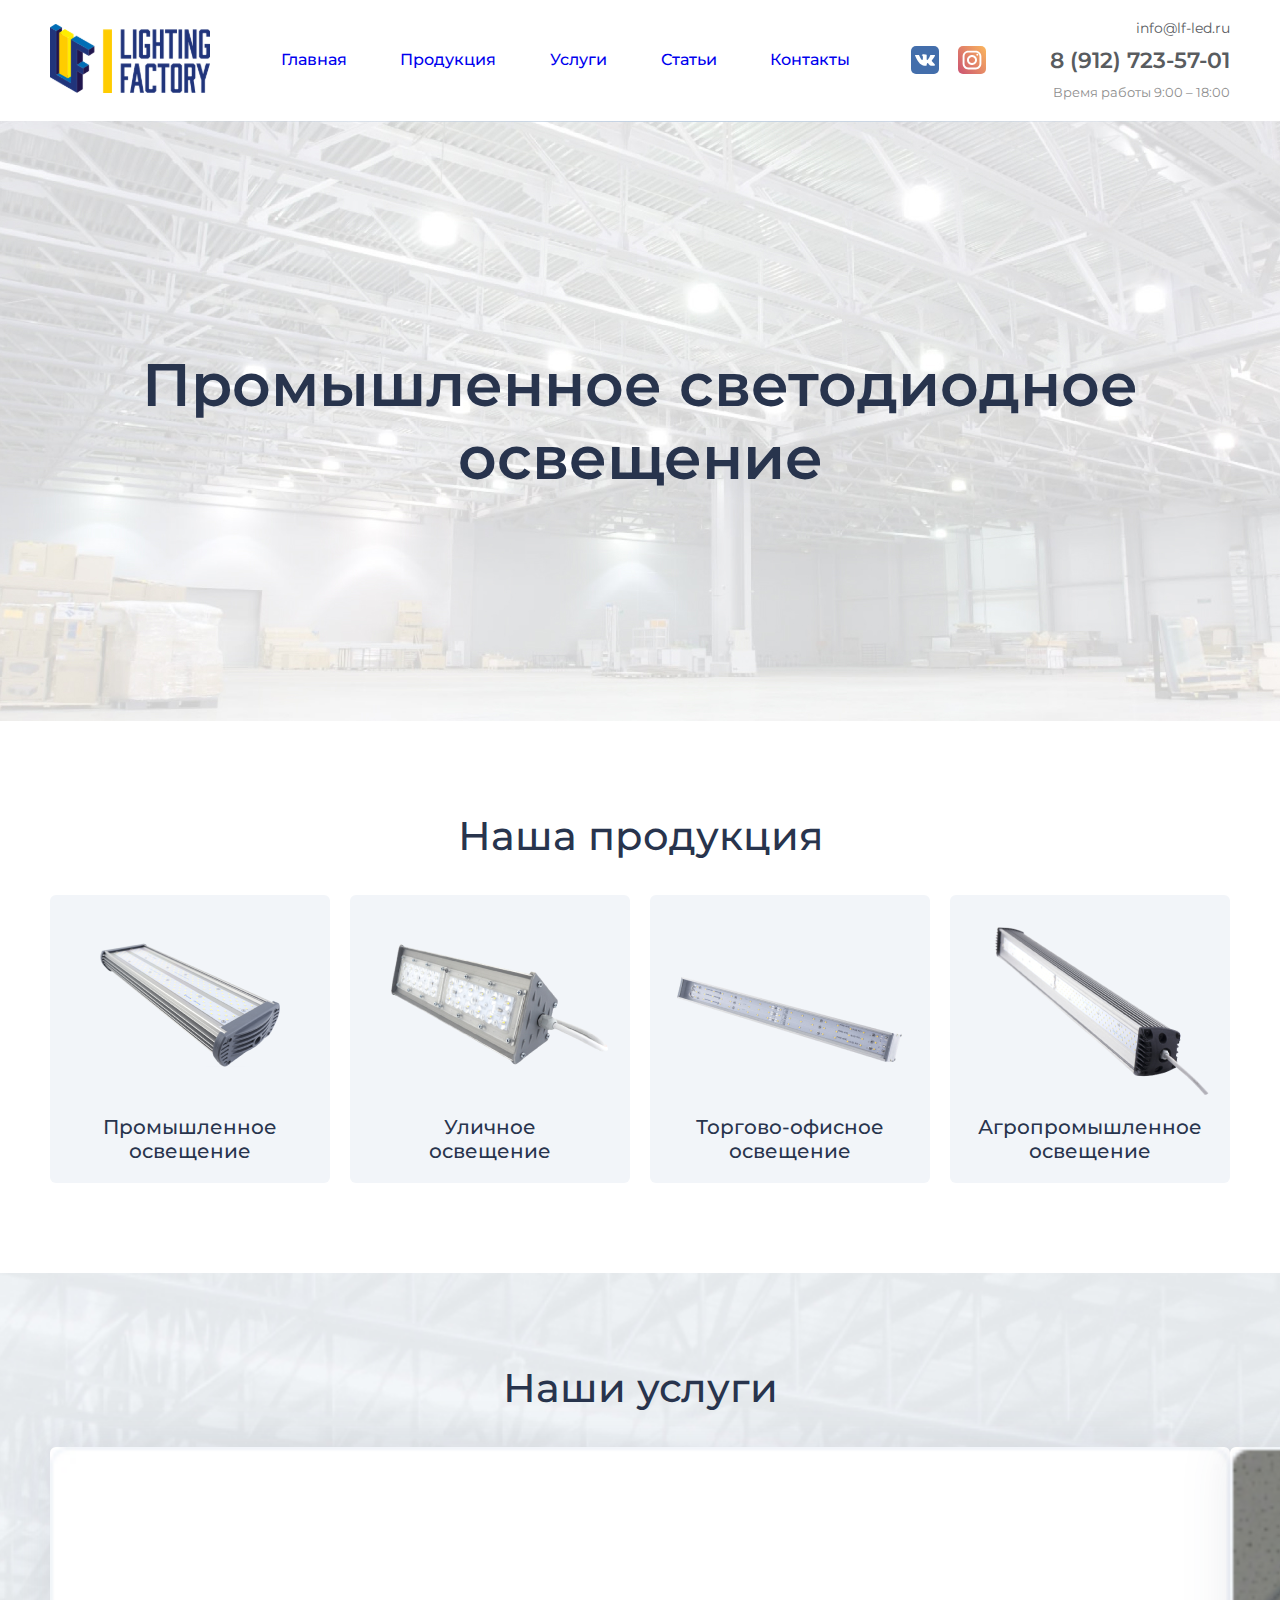
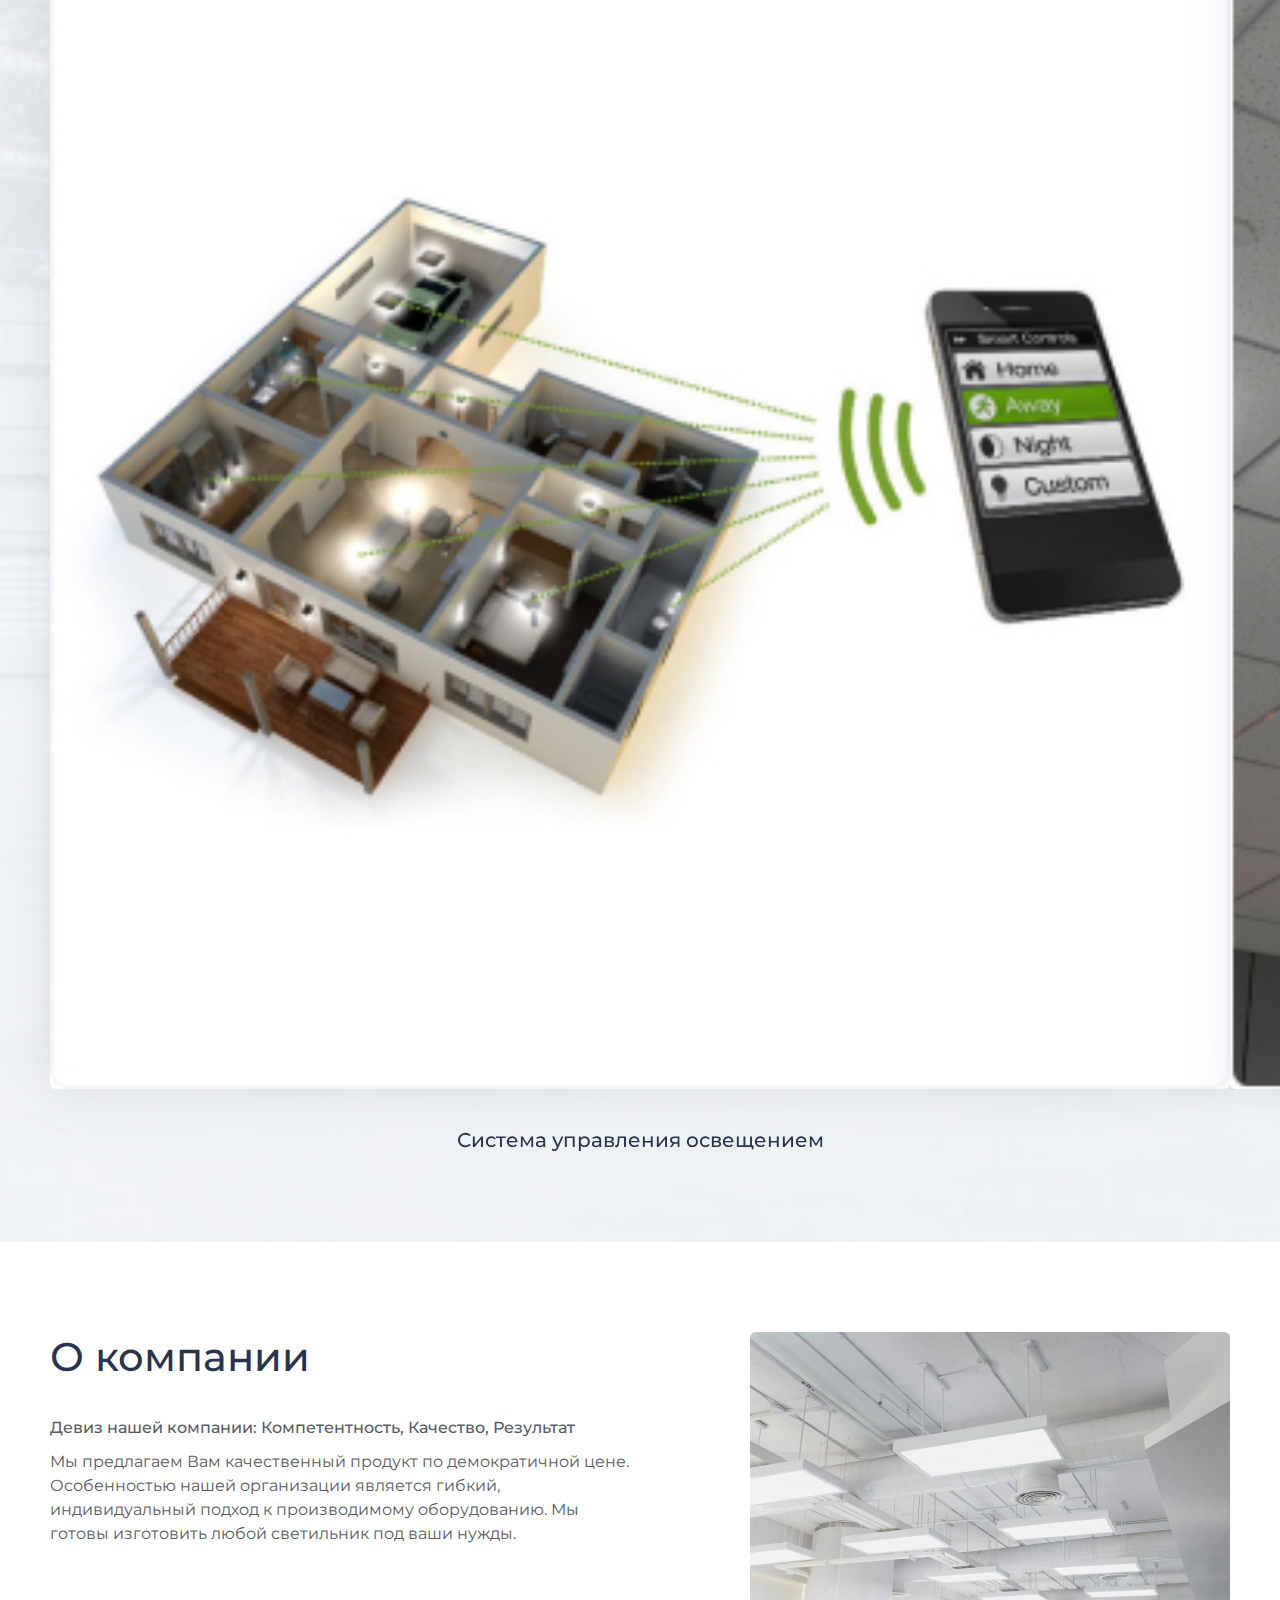
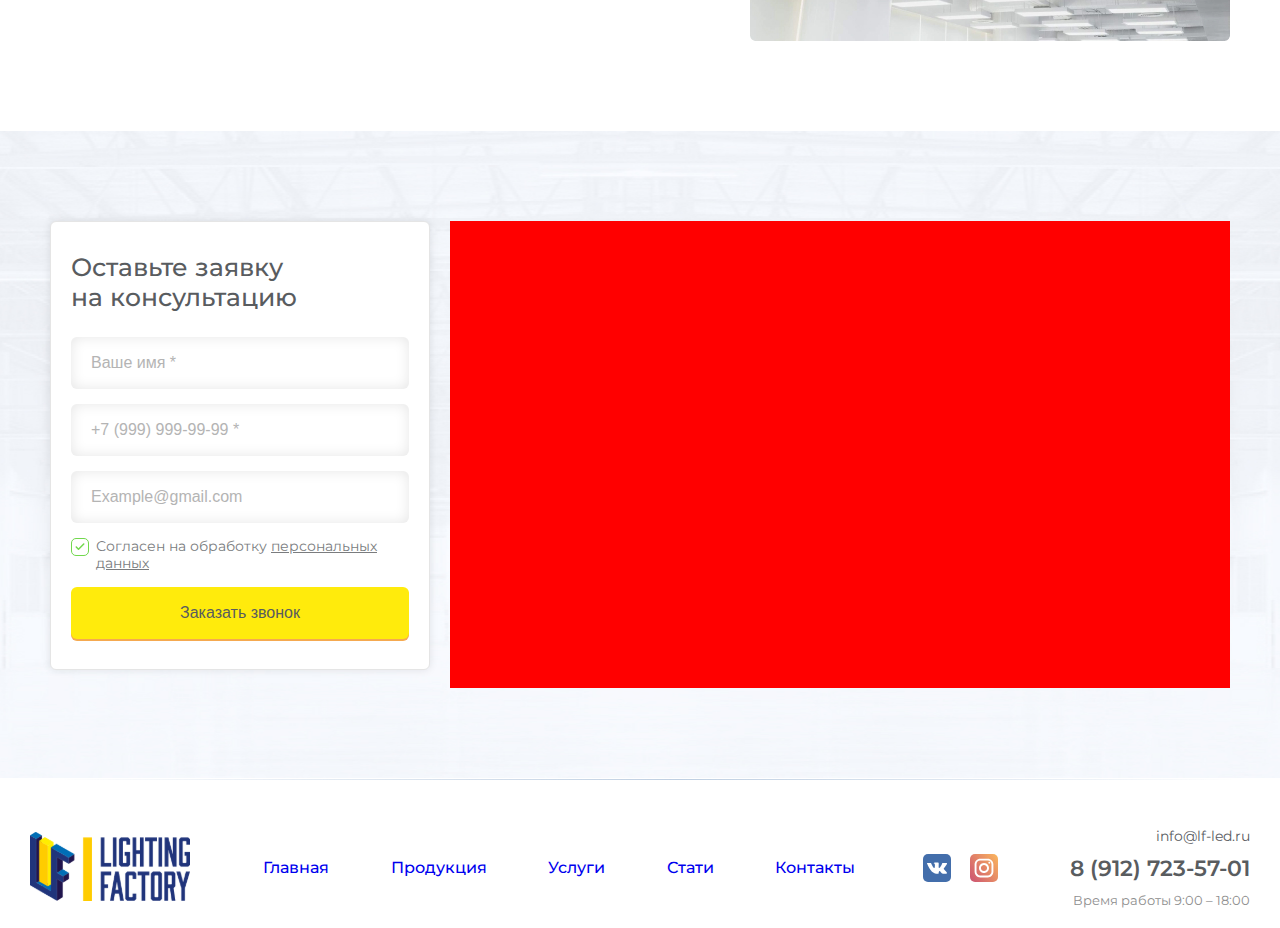
==== index.html @ 2aec1ff5 "first commit" ====
<!DOCTYPE html>
<html lang="ru">
    <head>
        <meta charset="UTF-8">
        <meta http-equiv="X-UA-Compatible" content="IE=edge">
        <meta name="viewport" content="width=device-width, initial-scale=1.0">
        <link rel="stylesheet" href="https://unpkg.com/swiper/swiper-bundle.min.css" />
        <link rel="stylesheet" href="style/style.css">
        <link rel="preconnect" href="https://fonts.googleapis.com">
        <link rel="preconnect" href="https://fonts.gstatic.com" crossorigin>
        <link href="https://fonts.googleapis.com/css2?family=Montserrat:wght@400;500;600&display=swap" rel="stylesheet">
        <title>Главная</title>
    </head>
    <body>
        <header>
            <div class="header-wrap wrap">
                <picture class="header-logo-desctop">
                    <source media="(min-width: 768px)" srcset="image/header/header-logo-desctop.svg">
                    <img src="image/header/header-logo-mobile.svg">
                </picture>
                <nav class="header-navigation header-navigation--close">
                    <picture class="header-logo header-mobile-none">
                        <source media="(min-width: 768px)" srcset="image/header/header-logo-desctop.svg">
                        <img src="image/header/header-logo-mobile.svg">
                    </picture>
                    <ul class="header-bavigation__list">
                        <li class="header-navigation__item"><a class="header-navigation__item--link" href="index.html">Главная</a></li>
                        <li class="header-navigation__item"><a class="header-navigation__item--link" href="product.html">Продукция</a></li>
                        <li class="header-navigation__item"><a class="header-navigation__item--link" href="services.html">Услуги</a></li>
                        <li class="header-navigation__item"><a class="header-navigation__item--link" href="articles.html">Статьи</a></li>
                        <li class="header-navigation__item"><a class="header-navigation__item--link" href="contacts.html">Контакты</a></li>
                    </ul>
                    <div class='headar-social'>
                        <a class="headar-social--link header-social--vk" href="#"></a>
                        <a class="headar-social--link header-social--inst" href="#"></a>
                    </div>
                    <div class="header-contacts">
                        <a class="header-contacts--mail" href="#">info@lf-led.ru</a>
                        <a class="header-contacts--tel" href="#">8 (912) 723-57-01</a>
                        <p class="header-contacts--time-work">Время работы 9:00 – 18:00</p>
                    </div>
                </nav>
                <a href="#" class="header-call--mobile header-mobile-none"></a> 
                <button class="header-open--nav header-mobile-none">
                    <input type="checkbox" id="checkbox1" class="checkbox1 visuallyHidden">
                    <label for="checkbox1">
                        <div class="hamburger hamburger1">
                            <span class="bar bar1"></span>
                            <span class="bar bar2"></span>
                            <span class="bar bar3"></span>
                            <span class="bar bar4"></span>
                        </div>
                    </label>
                </button>             
            </div>
        </header> 
        <main>
            <section class="preview-slide">
                <div class="preview-slide-container swiper-container">
                    <div class="swiper-wrapper">
                        <div class="swiper-slide swiper-slide--preview-slide slide-1">
                            <h2 class="slide-header">Промышленное светодиодное освещение</h2>
                        </div>
                        <div class="swiper-slide swiper-slide--preview-slide slide-2">
                            <h2 class="slide-header">Уличное светодиодное освещение</h2>
                        </div>
                        <div class="swiper-slide swiper-slide--preview-slide slide-3">
                            <h2 class="slide-header">Торгово-офисное светодиодное освещение</h2>
                        </div>
                        <div class="swiper-slide swiper-slide--preview-slide slide-4">
                            <h2 class="slide-header">Агропромышленное светодиодное освещение</h2>
                        </div>
                    </div>

                    <div class="swiper-pagination preview-slide--pagination"></div>
                </div>                
            </section>
            <section class="our-products">
                <div class="our-products__wrap wrap">
                    <h2 class="our-products__wrap-header">Наша продукция</h2>
                    <ul class="our-products__list">
                        <li class="our-products__item">
                            <img src="image/outProduct/out-product-img-1.png" class="our-products__item--img" width="130" height="90">
                            <p class="our-products__item--text">Промышленное <br> освещение</p>
                        </li>
                        <li class="our-products__item">
                            <img src="image/outProduct/out-product-img-2.png" class="our-products__item--img" width="130" height="90">
                            <p class="our-products__item--text">Уличное <br> освещение</p>
                        </li>
                        <li class="our-products__item">
                            <img src="image/outProduct/out-product-img-3.png" class="our-products__item--img" width="130" height="90">
                            <p class="our-products__item--text">Торгово-офисное <br> освещение</p>
                        </li>
                        <li class="our-products__item">
                            <img src="image/outProduct/out-product-img-4.png" class="our-products__item--img" width="130" height="90">
                            <p class="our-products__item--text our-products__item--text-desctop">Агропромышленное <br> освещение</p>
                            <p class="our-products__item--text our-products__item--text-mobile">Агропро-мышленное освещение</p>
                        </li>
                    </ul>
                </div>
            </section>
            <section class="services-provided">
                <div class="services-provided-wrap wrap">
                    <h2 class="services-provided--header">Наши услуги</h2>
                    <div class="services-provided-container swiper-container">
                        <div class="reviews-wrapper swiper-wrapper">
                            <div class="swiper-slide">
                                <div class="services-provided-swiper--card"> 
                                    <a href="service.html">
                                        <img class="services-provided-slide--img" src="image/services-provided/services-provided-img-1.jpg" width="120" height="126">
                                    </a>
                                    <p class="services-provided-slide--text">Система  управления освещением</p>
                                </div>
                            </div>
                            <div class="swiper-slide">
                                <div class="services-provided-swiper--card"> 
                                    <a href="service.html">
                                        <img class="services-provided-slide--img" src="image/services-provided/services-provided-img-2.jpg" width="120" height="126">
                                    </a>
                                    <p class="services-provided-slide--text">Услуги по монтажу освещения</p>
                                </div>
                            </div>
                            <div class="swiper-slide">
                                <div class="services-provided-swiper--card"> 
                                    <a href="service.html">
                                        <img class="services-provided-slide--img" src="image/services-provided/services-provided-img-3.jpg" width="120" height="126">
                                    </a>
                                    <p class="services-provided-slide--text">Светотехнический расчёт</p>
                                </div>
                            </div>
                        </div>
                    </div>  
                </div>
            </section>
            <section class="about">
                <div class="about-wrap wrap">
                    <div class="about-content">
                        <h2 class="about-header">О компании</h2>
                        <span class="about-subtitle">Девиз нашей компании: Компетентность, Качество, Результат</span>
                        <p class="about-text">Мы предлагаем Вам качественный продукт по демократичной цене. Особенностью нашей организации является гибкий, индивидуальный подход к производимому оборудованию. Мы готовы изготовить любой светильник под ваши нужды.</p>
                    </div>
                    <img class="about-img" src="image/about-index/about-index.jpg" width="296" height="191">
                </div>
            </section>
            <section class="contacts">
                <div class="contacts-wrap wrap">
                    <div class="contacts-form--wrap">
                        <form class="call-form" method="POST" autocomplete="off">
                            <h2 class="call-form--header">Оставьте заявку <br> на консультацию</h2>
                            <input class="contact-input contact-input--name" type="name" placeholder="Ваше имя *" required>
                            <input class="contact-input contact-input--tel" type="tel" placeholder="+7 (999) 999-99-99 *" required>
                            <input class="contact-input contact-input--email" type="email" placeholder="Example@gmail.com" required>
                            <div class="contacts-politic-wrap">
                                <input class="visuallyHidden contacts-politic-checked" id="politic" type="checkbox" checked required>
                                <label class="politic-lable" for="politic">Согласен на обработку <a href="#">персональных данных</a></label>
                            </div>
                            <button class="contacts-button" type="submit">Заказать звонок</button>
                        </form>
                    </div>
                    <div class="map-contacts" id="map-contacts">

                    </div>
                </div>
            </section>
            <script src="https://api-maps.yandex.ru/2.1/?apikey=e1d12f77-c3d9-40bc-bcd0-ac6e558860db&lang=ru_RU" type="text/javascript"></script>
            <script src="https://unpkg.com/swiper/swiper-bundle.min.js"></script>
            <script>
                /*КАРТА НА ГЛАВНОЙ*/
                ymaps.ready(function () {
                    var myMap = new ymaps.Map('map-contacts', {
                        center: [55.775990, 37.510900],
                        zoom: 16
                    }, {
                        searchControlProvider: 'yandex#search'
                    }),
                    MyIconContentLayout = ymaps.templateLayoutFactory.createClass(
                        '<div style="color: #FFFFFF; font-weight: bold;">$[properties.iconContent]</div>'
                    );
                    myPlacemark = new ymaps.Placemark(myMap.getCenter(), {
                        hintContent: 'Москва Хорошевское шоссе д 43 г стр 1, офис 12'
                    }, {
                        iconLayout: 'default#image',
                        iconImageHref: 'http://bcexpress.vyatka-it.ru/wp-content/uploads/2021/05/placeholder.svg',
                        iconImageSize: [50, 50],
                        iconImageOffset: [-25, -50]
                    });
                    myMap.geoObjects.add(myPlacemark);
                    myMap.behaviors.disable('scrollZoom')
                    myMap.events.add('click', function(){
                    myMap.behaviors.enable('scrollZoom')
                    })
                    });

                new Swiper('.services-provided-container', {
                breakpoints: {
                    320: {
                        slidesPerView: 2,
                        spaceBetween: -40,
                    },
                    400: {
                        loop: false,
                        centeredSledes: false,
                        spaceBetween: 30,
                        slidesPerView: 3,
                    },
                }
                });

                const swiper = new Swiper('.preview-slide-container', {
                    // Optional parameters
                    loop: true,
                    // If we need pagination
                    pagination: {
                    el: '.swiper-pagination',
                    clickable: true,
                    },
                });
            </script>
        </main>
        <footer class="footer">
            <div class="header-wrap wrap footer-wrap wrap">
                <picture class="header-logo-desctop footer-logo">
                    <source media="(min-width: 768px)" srcset="image/header/header-logo-desctop.svg">
                    <img src="image/footer/logo-mobile-footer.svg">
                </picture>
                <nav class="header-navigation fooner-navigation">
                    <ul class="header-bavigation__list footer-bavigation__list">
                        <li class="header-navigation__item footer-navigation__item"><a class="header-navigation__item--link" href="#">Главная</a></li>
                        <li class="header-navigation__item footer-navigation__item"><a class="header-navigation__item--link" href="product.html">Продукция</a></li>
                        <li class="header-navigation__item footer-navigation__item"><a class="header-navigation__item--link" href="services.html">Услуги</a></li>
                        <li class="header-navigation__item footer-navigation__item"><a class="header-navigation__item--link" href="articles.html">Стати</a></li>
                        <li class="header-navigation__item footer-navigation__item"><a class="header-navigation__item--link" href="contacts.html">Контакты</a></li>
                    </ul>
                    <div class='headar-social footer-social'>
                        <a class="headar-social--link header-social--vk" href="#"></a>
                        <a class="headar-social--link header-social--inst" href="#"></a>
                    </div>
                    <div class="header-contacts footer-contacts">
                        <a class="header-contacts--mail" href="#">info@lf-led.ru</a>
                        <a class="header-contacts--tel" href="#">8 (912) 723-57-01</a>
                        <p class="header-contacts--time-work">Время работы 9:00 – 18:00</p>
                    </div>
                </nav>     
            </div>
        </footer>
        <script src="https://ajax.googleapis.com/ajax/libs/jquery/2.2.0/jquery.min.js"></script>
        <script src="js/mask.js "></script>
        <script src="js/script.js"></script>
    </body>
</html>
---- style/style.css ----
html {
    width: 100%;
    overflow-x: hidden;
}

body {
    margin: 0;
    padding: 0;
    font-family: 'Montserrat', sans-serif;
    font-weight: 400;
    font-size: 16px;
    display: flex;
    justify-content: space-between;
    flex-direction: column;
    min-height: 100vh;
}

main {
    flex-shrink: 1;
}

h1, h2, h3, h4, h5, h6, p, ul, li {
    margin: 0;
    padding: 0;
    list-style: none;
}

a {
    text-decoration: none;
}

button {
    cursor: pointer;
    border: none;
    outline: none;
}

.visually-hidden:not(:focus):not(:active),
input[type="checkbox"].visually-hidden,
input[type="radio"].visually-hidden {
    position: absolute;
    width: 1px;
    height: 1px;
    margin: -1px;
    border: 0;
    padding: 0;
    white-space: nowrap;
    -webkit-clip-path: inset(100%);
            clip-path: inset(100%);
    clip: rect(0 0 0 0);
    overflow: hidden;
}

.wrap {
    max-width: 1220px;
    padding-left: 12px;
    padding-right: 12px;
    box-sizing: border-box;
    margin: 0 auto;
}

@media(min-width: 1220px){
    .wrap {
        padding-left: 20px;
        padding-right: 20px;
    }   
}
/*Header навигация*/
.header-wrap {
    position: relative;
}
@media(min-width: 968px){
    .header-wrap::after {
        position: absolute;
        content: '';
        width: 100%;
        height: 10px;
        background-image: url('../image/line-header.png');
        background-repeat: no-repeat;
        background-position: center;
        bottom: -5px;
        z-index: 3;
    }

    .footer-wrap::after {
        top: -54px;
    }
}

.header-desctop-none {
    display: none;
}
@media(min-width: 968px){
    .header-mobile-none {
        display: none;
    } 
    .header-desctop-none {
        display: block;
    }
}

.header-wrap {
    display: flex;
    justify-content: space-between;
    padding-top: 10px;
    align-items: center;
    padding-bottom: 10px;
}

@media(min-width: 768px){
    .header-wrap {
        padding-top: 20px;
        padding-left: 20px;
        padding-right: 20px;
        padding-bottom: 21px;
    }   
}

.header-navigation {
    position: absolute;
    width: 100%;
    top: 0;
    left: 0;
    background-color: #FFFFFF;
    padding-top: 10px;
    padding-bottom: 30px;
    z-index: 3;
    transition: all 0.6s;
}

@media(max-width: 968px) {
.header-navigation--close {
    transform: translateY(-1000px);
}    
}

.header-navigation--open {
    transform: translateY(0px);
}

@media(min-width: 968px){
    .header-navigation {
        display: block;
       position: static; 
       display: flex;
       justify-content: space-between;
        align-items: center;
       margin: 0;
       padding: 0;
    }
}

.header-bavigation__list {
    margin-top: 30px;
}

@media(min-width: 968px){
    .header-bavigation__list {
        width: 60%;
        justify-content: space-between;
        display: flex;
        margin-top: 0;
    }
}

.header-navigation__item:not(:nth-child(1)) {
    margin-top: 20px;
}

@media(min-width: 968px){
    .header-navigation__item:not(:nth-child(1)) {
        margin-top: 0px;
    }
}

.header-navigation__item--link {
    font-weight: 500;
    font-size: 16px;
    line-height: 20px;
    text-align: center;
    display: block;
}

.headar-social {
    width: 90px;
    margin: 0 auto;
    display: flex;
    justify-content: space-between;
    margin-top: 25px;
}

@media(min-width: 968px){
    .headar-social {
        width: 75px;
        margin: 0;
        display: flex;
        justify-content: space-between;
        margin-top: 0px;
    }
}

.headar-social--link {
    display: block;
    width: 28px;
    height: 28px;
}

.header-social--vk {
    background-image: url('../image/header/vk-icon.svg');
}

.header-social--inst {
    background-image: url('../image/header/inst-icon.svg');
}

.header-contacts {
    width: 184px;
    display: flex;
    flex-direction: column;
    text-align: center;
    margin: 0 auto;
    margin-top: 25px;
}

@media(min-width: 968px){
    .header-contacts {
        display: flex;
        flex-direction: column;
        text-align: right;
        margin: 0;
    }
}

.header-contacts--mail {
    font-size: 14px;
    line-height: 17px;
    color: #595C5F;
}

.header-contacts--tel {
    font-weight: 600;
    font-size: 22px;
    line-height: 27px;
    color: #595C5F;
    margin-top: 10px;
}

.header-contacts--time-work {
    font-size: 13px;
    line-height: 16px;
    color: #8F8F8F;
    margin-top: 10px;
}

.header-call--mobile {
    width: 17px;
    height: 17px;
    background-image: url('../image/header/header-caall-icon.svg');
    background-repeat: no-repeat;
    background-position: center;
    margin-left: auto;
    margin-right: 10%;
    margin-top: 5px;
}

.header-logo-desctop {
    margin-right: 6%;
}

/*Button открыть навигацию*/
/* СТИЛИЗАЦИЯ КНОПКИ МЕНЮ  */
/* GENERAL STYLES */

.header-open--nav {
    background-color: inherit;
    height: 30px;
}
.visuallyHidden {
    position: absolute; 
    overflow: hidden; 
    clip: rect(0 0 0 0); 
    height: 1px; width: 1px; 
    margin: -1px; padding: 0; border: 0; 
}
.hamburger {
    width: 30px;
    height: 15px;
    position: relative;
    background-color: inherit;
}

.hamburger .bar {
    padding: 0;
    width: 30px;
    height: 4px;
    background: #28344D;
    display: block;
    border-radius: 4px;
    transition: all 0.4s ease-in-out;
    position: absolute; 
    z-index: 3;
}

.bar2,
.bar3 {
    top: 13.5px;
}

.bar3 {
    right: 0;
}

.bar4 {
    bottom: 4px;
}
.checkbox1:checked + label > .hamburger1 > .bar1{
    transform: rotate(45deg);
    width: 30px;
    top: 6px;
    left: 0;
}

.checkbox1:checked + label > .hamburger1 > .bar2 {
    transform: translateX(-20px);
    background-color: transparent;
}

.checkbox1:checked + label > .hamburger1 > .bar3 {
    transform: translateX(20px);
    background-color: transparent;
}

.checkbox1:checked + label > .hamburger1 > .bar4 {
    transform: rotate(-45deg);
    width: 30px;
}

/*preview Slider*/
.preview-slide {
    position: relative;
}
.swiper-slide--preview-slide {
    padding-top: 141px;
    padding-bottom: 142px;
    background-size: cover;
    background-repeat: no-repeat;
    background-position: center;
    pointer-events: none;
}

@media(min-width: 768px){
    .swiper-slide--preview-slide {
        padding-top: 227px;
        padding-bottom: 227px;
    }    
}

.slide-1 {
    background-image: url('../image/slideHeader/Slide-1.jpg');
}

.slide-2 {
    background-image: url('../image/slideHeader/Slide-2.jpg');
}

.slide-3 {
    background-image: url('../image/slideHeader/Slide-3.jpg');
}

.slide-4 {
    background-image: url('../image/slideHeader/Slide-4.jpg');
}

.slide-header {
    font-weight: 600;
    font-size: 32px;
    line-height: 39px;
    text-align: center;
    color: #28344D;
    margin: 0 auto;
    max-width: 600px;
}

@media(min-width: 768px){
    .slide-header {
        max-width: 700px;
        font-size: 45px;
        line-height: 73px;
    }  
}

@media(min-width: 1220px){
    .slide-header {
        max-width: 1000px;
        font-size: 60px;   
    }  
}


.preview-slide--pagination {
    bottom: 300px;
}
.preview-slide--pagination .swiper-pagination-bullet{
    width: 30px;
    height: 4px;
    background: #B4B4B4;
    border-radius: 10px;
}

.preview-slide--pagination .swiper-pagination-bullet.swiper-pagination-bullet-active{
    background: #326CB2;
}

/*OUT-PRODUCT*/
.our-products__wrap-header {
    font-weight: 500;
    font-size: 26px;
    line-height: 32px;
    text-align: center; 
    color: #28344D;
}

@media(min-width: 768px) {
    .our-products__wrap-header {
        font-size: 40px;
        line-height: 49px;
    }   
}

.our-products {
    padding-top: 60px;
    padding-bottom: 60px;
}

@media(min-width: 768px) {
    .our-products {
        padding-top: 90px;
        padding-bottom: 90px;
    }    
}

.our-products__item--text {
    font-weight: 500;
    font-size: 14px;
    line-height: 17px;
    text-align: center;
    color: #28344D;
    margin-top: 10px;
}

@media(min-width: 768px) {
    .our-products__item--text {
        margin-top: 20px;
    } 
}

@media(min-width: 768px) {
    .our-products__item--text {
        font-size: 20px;
        line-height: 24px;
    }    
}

.our-products__item--img {
    width: 100%;
    height: auto;
    display: block;
    margin: 0 auto;
}

.our-products__list {
    display: grid;
    grid-template-columns: 1fr 1fr;
    gap: 12px;
    margin: 0 auto;
    max-width: 620px;
    margin: 0 auto;
    margin-top: 20px;
} 

@media(min-width: 768px) {
    .our-products__list {
        margin-top: 35px;
    }
}

@media(min-width: 1100px) {
    .our-products__list {
        gap: 20px;
        grid-template-columns: 1fr 1fr 1fr 1fr; 
        max-width: 100%;
        width: auto;
    }
}

.our-products__item {
    padding-top: 10px;
    padding-bottom: 10px;
    padding-right: 2px;
    padding-left: 2px;
    background: #F2F5F9;
    border-radius: 6px;
    max-width: 280px;
}

.our-products__item--text-desctop {
    display: none;
}

@media(min-width: 363px) {
    .our-products__item--text-desctop {
        display: block;
    }

    .our-products__item--text-mobile {
        display: none;
    }
}

@media(min-width: 768px) {
    .our-products__item {
        padding: 20px;
    }
}

/*SERVICES PROVIDED*/

.services-provided {
    padding-top: 40px;
    padding-bottom: 40px;
    background-image: url('../image/services-provided/services-provided-fon.jpg');
    background-repeat: no-repeat;
    background-size: cover;
    background-position: center;
}

.services-provided--header {
    font-weight: 500;
    font-size: 26px;
    line-height: 32px;
    text-align: center;
    color: #28344D;
}

@media(min-width: 768px) {
    .services-provided--header {
        font-size: 40px;
        line-height: 49px;
    }
}

@media(min-width: 768px) {
    .services-provided {
        padding-top: 90px;
        padding-bottom: 90px;
    }
}

.services-provided-swiper--card {
    width: 120px;
}

@media(min-width: 400px) {
    .services-provided-swiper--card {
        width: auto;
    }
}

.services-provided-slide--text {
    font-weight: 500;
    font-size: 14px;
    line-height: 17px;
    text-align: center;
    color: #28344D;
    margin-top: 10px;
}

.services-provided-slide--img {
    width: 100%;
    height: auto;
    border-radius: 6px;
    filter: drop-shadow(0px 0px 24px rgba(40, 52, 77, 0.1));
}

@media(min-width: 768px) {
    .services-provided-slide--text {
        font-size: 20px;
        line-height: 24px;
        margin-top: 20px;
    } 
}

@media(min-width: 1220px) {
    .services-provided-slide--text {
        margin-top: 35px;
    } 
}

.services-provided-container {
    width: 320px;
    margin-top: 20px;
}

@media(min-width: 400px) {
    .services-provided-container {
        width: 100%;
    }
}

@media(min-width: 768px) {
    .services-provided-container {
        margin-top: 35px;
    }
}

/*ABOUT*/

.about {
    padding-top: 60px;
    padding-bottom: 60px;
}

@media(min-width: 768px) {
    .about {
        padding-top: 90px;
        padding-bottom: 90px;
    }
}

.about-header {
    font-weight: 500;
    font-size: 26px;
    line-height: 32px;
    text-align: center;
    color: #28344D;
}

@media(min-width: 768px) {
    .about-header {
        font-size: 40px;
        line-height: 49px;
        text-align: left;
    }
}

.about-subtitle {
    font-weight: 500;
    font-size: 14px;
    line-height: 150%;
    text-align: center;
    color: #595C5F;
    margin-top: 20px;
    display: block;
}

@media(min-width: 768px) {
    .about-subtitle {
        font-size: 16px;
        line-height: 150%;
        text-align: left;
        margin-top: 35px;
    }
}

.about-text {
    font-weight: 400;
    font-size: 14px;
    line-height: 150%;
    text-align: center;
    color: #595C5F;
    margin-top: 10px;
}

@media(min-width: 768px) {
    .about-text {
        font-size: 16px;
        line-height: 150%;
        text-align: left;
        margin-top: 10px;   
    }
}

.about-img {
    display: block;
    margin: 0 auto;
    margin-top: 20px;
    width: 100%;
    max-width: 400px;
    height: auto;
}

@media(min-width: 768px) {
    .about-img {
        margin-top: 0px;
        margin: 0;
        margin-left: auto;
        width: 300px;
    }
}

@media(min-width: 980px) {
    .about-img {
        margin-top: 0px;
        margin: 0;
        margin-left: auto;
        width: 100%;
        max-width: 480px;
    }
}

@media(min-width: 768px) {
    .about-wrap {
        display: flex;
    }
    .about-content {
        max-width: 580px;
    }
}

/*CONTACTS*/
.contacts {
    padding-top: 40px;
    padding-bottom: 40px;
    background-image: url('../image/contacts-index/contacts-fon.jpg');
    background-repeat: no-repeat;
    background-size: cover;
    background-position: center;
}

@media(min-width: 768px) {
    .contacts {
        padding-top: 90px;
        padding-bottom: 90px;
    }
}

.call-form--header {
    font-weight: 500;
    font-size: 20px;
    line-height: 24px;
    text-align: center;
    color: #595C5F;
}

@media(min-width: 768px) {
    .call-form--header {
        font-size: 25px;
        line-height: 30px;
        text-align: left;
    }
}

.contact-input::placeholder {
    font-weight: 400;
    font-size: 16px;
    line-height: 150%;
    color: #B4B4B4;
}

.contact-input {
    font-weight: 400;
    font-size: 16px;
    line-height: 150%;
    color: #B4B4B4;
    padding: 10px 20px;
    padding-right: 10px;
    background: #FFFFFF;
    box-shadow: inset 0px 0px 14px rgba(0, 0, 0, 0.1);
    border-radius: 6px;
    border: none;
    outline: none;
    margin-top: 10px;
}

.contact-input--name {
    margin-top: 20px;
}

@media(min-width: 768px) {
    .contact-input {
        padding-top: 14px;
        padding-bottom: 14px;
        margin-top: 15px;
    }

    .contact-input--name {
        margin-top: 25px;
    }
}

.call-form {
    display: flex;
    flex-direction: column;
    padding: 30px 12px;
    background: #FFFFFF;
    border: 1px solid #E5E5E5;
    box-shadow: 0px 0px 9px rgba(0, 0, 0, 0.1);
    border-radius: 6px;
    box-sizing: border-box;
    max-width: 380px;
    margin: 0 auto;
}

@media(min-width: 768px) {
    .call-form {
        padding-left: 20px;
        padding-right: 20px;
    }
}

@media(min-width: 800px) {
    .call-form {
        margin: 0;
    }
}
.contacts-politic-wrap {
    display: flex;
    margin-top: 10px;
    position: relative;
}

@media(min-width: 768px) {
    .contacts-politic-wrap {
        margin-top: 15px;
    }
}

.politic-lable {
    font-weight: 400;
    font-size: 12px;
    line-height: 15px;   
    color: #595C5F;
    opacity: 0.8;
    padding-left: 25px;
    position: relative;
}

.politic-lable::before {
    position: absolute;
    content: "";
    width: 16px;
    height: 16px;
    left: 0px;
    top: 0px;
    border: 1px solid #4FCF22;
    border-radius: 5px;
}
  
.contacts-politic-checked:checked + label::after {
    position: absolute;
    content: "";
    width: 16px;
    height: 16px;
    left: 3px;
    top: 3px;
    background-image: url('../image/contacts-index/politicy-checed.svg');
    background-repeat: no-repeat;
}

.politic-lable a{
    text-decoration: underline;
    color: #595C5F;
}

@media(min-width: 768px) {
    .politic-lable {
        font-size: 14px;
        line-height: 17px;
    }
}

.contacts-button {
    margin-top: 15px;
    background: #FFEB0C;
    box-shadow: 0px 2px 0px #F5A950;
    border-radius: 6px;
    font-weight: 500;
    font-size: 16px;
    line-height: 20px;
    color: #595C5F;
    padding: 16px;
    box-sizing: border-box;
}

.map-contacts {
    width: 100%;
    height: 296px;
    background-color: red;
    margin-top: 30px;
}

@media(min-width: 800px) {
    .map-contacts {
        width: 50%;
        height: 296px;
        background-color: red;
        margin-top: 30px;
        margin: 0 auto;
        height: 467px;
    }
}

@media(min-width: 1220px) {
    .map-contacts {
        width: 780px;
        margin: 0;
        margin-left: auto;
        margin-top: auto;
    }
}

@media(min-width: 800px) {
    .contacts-wrap {
        display: flex;
    }
}

/*FOOTER*/
.footer {
    padding-top: 30px;
    padding-bottom: 30px;
    padding-left: 10px;
    padding-right: 10px;
}

@media(min-width: 768px) {
    .footer {
        padding-top: 50px;
        padding-bottom: 20px;
        padding-left: 20px;
        padding-right: 20px;
    }
}

@media(max-width: 968px) {
    .fooner-navigation {
        display: block;
        position: relative;
    }
    .footer-wrap {
        display: flex;
    }
    .footer-bavigation__list {
        display: flex;
        margin-top: 0;
        width: 100%;
        justify-content: space-between;
        margin-top: 21px;
    }
    .footer-navigation__item:not(:nth-child(1)) {
        margin-top: 0;
    }
    .footer-logo {
        margin-left: 30px;
        margin-bottom: auto;
    }
    .footer-contacts {
        margin: 0;
        margin-top: 20px;
        margin-left: auto;
    }
    .footer-social {
        margin: 0;
        margin-left: auto;
        margin-right: 45px;
        margin-top: 40px;
    }
}

.footer-wrap {
    padding: 0;
}

@media(max-width: 768px) {
    .footer-bavigation__list {
        margin-top: 0px;
    }
}

@media(max-width: 660px) {
    .footer-bavigation__list {
        flex-direction: column;
        margin-top: 40px;
    }

    .footer-wrap {
        flex-direction: column;
    }

    .footer-navigation__item:not(:nth-child(1)) {
        margin-top: 35px;
    }

    .footer-contacts {
        margin: 0 auto;
        margin-top: 40px;
    }
    .footer-social {
        margin: 0 auto;
        margin-top: 40px;
    }
}

/*СТРАНИЦА PRODUCTION*/

.bread-crumbs {
    padding-top: 10px;
    padding-bottom: 20px;
}

@media(min-width: 768px) {
    .bread-crumbs {
        padding-top: 20px;
    }
}

.bread-crumbs--list {
    display: flex;
}

.bread-crumbs--item {
    margin-right: 10px;
    color: #595C5F;
    font-size: 12px;
    line-height: 15px;
    font-weight: 400;
}

.bread-crumbs--item a {
    font-weight: 400;
    font-size: 12px;
    line-height: 15px;
    color: #B4B4B4;
    padding-right: 15px;
    position: relative;
}
.bread-crumbs--item a::before {
    position: absolute;
    content: '/';
    width: 5px;
    height: 5px;
    right: 0;
}

@media(min-width: 768px) {
    .bread-crumbs--item a{
        font-size: 14px;
        line-height: 17px;
    }

    .bread-crumbs--item {
        font-size: 14px;
        line-height: 17px;
    }
}

.page-title {
    font-weight: 500;
    font-size: 26px;
    line-height: 32px;
    text-align: center;
    color: #28344D;
    margin-bottom: 30px;
}

@media(min-width: 768px) {
    .page-title {
        font-size: 40px;
        line-height: 49px;
        text-align: left;
        margin-bottom: 50px;
    }    
}

.production-item {
    margin: 0 auto;
    padding-top: 60px;
    padding-bottom: 60px;
}

.production-item:nth-child(1) {
    padding-top: 0px;
}

.production-item:nth-child(2n) {
    padding-top: 30px;
    padding-bottom: 30px;
    background: linear-gradient(0deg, rgba(242, 245, 249, 0.5), rgba(242, 245, 249, 0.5)), #FFFFFF;
    box-shadow: 100% 0px;
    position: relative;
}


@media(min-width: 768px) {
    .production-item {
        padding-top: 90px;
        padding-bottom: 90px;
    }

    .production-item--wrap {
        display: flex;
        align-items: center;
    }
    
    .production-item:nth-child(1) {
        padding-top: 0px;
    }
    
    .production-item:nth-child(2n) .production-item--wrap {
        flex-direction: row-reverse;
        justify-content: space-between;
    }
}

@media(min-width: 768px) {
    .production-item {
        max-width: 100%;
        width: 100%;
        margin: 0;
    }   
}

.production-item--header {
    font-weight: 500;
    font-size: 20px;
    line-height: 24px;
    text-align: center;
    color: #28344D;
    margin-top: 20px;
}

@media(min-width: 768px) {
    .production-item--header {
        font-size: 25px;
        line-height: 30px;
        margin-top: 0;
        text-align: left;
    } 
}

.production-item--text {
    font-weight: 400;
    font-size: 14px;
    line-height: 150%;
    text-align: center;
    color: #595C5F;
    margin-top: 15px;
}

@media(min-width: 768px) {
    .production-item--text {
        font-size: 16px;
        line-height: 150%;
        margin-top: 35px;
        text-align: left;
    }
}

.production-item--link {
    width: 100%;
    padding: 14px 5px;
    box-sizing: border-box;
    display: block;
    border: 1px solid #28344D;
    box-sizing: border-box;
    border-radius: 6px;
    text-align: center;
    font-weight: 500;
    font-size: 16px;
    line-height: 20px;
    margin-top: 15px;
}

@media(min-width: 768px) {
    .production-item--link {
        width: 175px;
        margin-top: 35px;
    }
}

.production-item-block-text {
    max-width: 480px;
    margin: 0 auto;
}

@media(min-width: 768px) {
    .production-item-block-text {
        padding-top: 0px;
    }
}

.production-item--img {
    display: block;
    margin: 0 auto;
}

@media(min-width: 768px) {
    .production-item--img {
        max-width: 580px;
        width: 100%;
        height: auto;
    }
}

/*Страницы услуги SECVICEC*/
.services {
    padding-bottom: 60px;
}

.services-item--text {
    font-size: 14px;
    line-height: 17px;
    text-align: center;
    color: #28344D;
    margin-top: 10px;
    max-width: 270px;
    margin: 0 auto;
} 

@media(min-width: 768px) {
    .services-item--text {
        font-size: 20px;
        line-height: 24px;
        margin-top: 35px;
    }

    .services {
        padding-bottom: 90px;
    }
}

.services-item--img {
    width: 100%;
    height: auto;
    box-shadow: 0px 0px 24px rgba(40, 52, 77, 0.1);
    border-radius: 6px;
}

.services-list {
    display: grid;
    grid-template-columns: 1fr 1fr;
    grid-column-gap: 12px;
    grid-row-gap: 20px;
}

@media(min-width: 768px) {
    .services-list {
        grid-template-columns: 1fr 1fr 1fr;
    }
}

/*Внутреняя страцница SERVICEC*/
.service-img {
    width: 100%;
    max-width: 580px;
    height: auto;
    margin: 0 auto;
    display: block;
}
.service-content {
    font-weight: 400;
    font-size: 16px;
    line-height: 150%;
    color: #595C5F;
}

.service-content-1 {
    margin-top: 20px;
}

.service-content-2 {
    font-weight: 600;
    margin-top: 40px;
    display: block;
}

.service-content-3 {
    margin-top: 20px;
}

.service-content--list {
    margin-top: 15px;
}

.service {
    padding-bottom: 60px;
}   

@media(min-width: 968px) {
    .service {
        display: flex;
        flex-direction: row-reverse;
        justify-content: space-between;
        padding-bottom: 90px;
    }    

    .service-content {
        max-width: 580px;
    }

    .service-content-2 {
        margin-top: 35px;
    }

    .service-content-1 {
        margin-top: 0px;
    }
}

.service-content--button {
    margin: 0 auto;
    font-family: 'Montserrat', sans-serif;
    width: 300px;
    padding-top: 16px;
    padding-bottom: 16px;
    background: #FFEB0C;
    box-shadow: 0px 2px 0px #F5A950;
    border-radius: 6px;
    margin-top: 35px;
    font-weight: 500;
    font-size: 16px;
    line-height: 20px;
    color: #595C5F;
    display: block;
}

@media(min-width: 968px) { 
    .service-content--button {
        margin: 0;
        margin-top: 35px;
    } 
}

/*Блок конгтакты на внутреней странице услуги*/

.service-consultation {
    padding-top: 30px;
    padding-bottom: 30px;
    background-image: url('../image/service/service-fon.jpg');
    background-repeat: no-repeat;
    background-size: cover;
    background-position: center;
}

@media(min-width: 768px) { 
    .service-consultation {
        padding-top: 50px;
        padding-bottom: 50px;
    }
}

.service-consultation--header {
    font-weight: 500;
    font-size: 20px;
    line-height: 24px;
    text-align: center;
    color: #28344D;
    max-width: 376px;
    margin: 0 auto;
}

@media(min-width: 768px) { 
    .service-consultation--header {
        font-size: 25px;
        line-height: 30px;
    }
}

.service-consultation--subtitle {
    font-weight: 400;
    font-size: 14px;
    line-height: 150%;
    text-align: center;
    color: #414141;
    margin-top: 20px;
    max-width: 350px;
    display: block;
    margin: 0 auto;   
}

@media(min-width: 768px) { 
    .service-consultation--subtitle {
        margin-top: 25px;
        font-size: 16px;
        line-height: 150%;
    }
}

.service-consultation--form {
    width: 296px;
    margin: 0 auto;
    margin-top: 20px;
}

@media(min-width: 768px) { 
    .service-consultation--form {
        margin-top: 25px;
        width: 340px;
    }
}

.consultation-form--input::placeholder {
    font-weight: 400;
    font-size: 16px;
    line-height: 150%; 
    color: #B4B4B4;
}

.consultation-form--input {
    font-weight: 400;
    font-size: 16px;
    line-height: 150%; 
    color: #B4B4B4;
    width: 100%;
    padding: 10px 20px;
    padding-right: 10px;
    background: #FFFFFF;
    box-shadow: inset 0px 0px 14px rgba(0, 0, 0, 0.1);
    border-radius: 6px;
    border: none;
    outline: none;
    box-sizing: border-box;
}

.consultation-form--input-tel {
    margin-top: 10px;
}

.consultation-form--input-email {
    margin-top: 10px;
}

.consultation-form--input-comments {
    resize: none;
    width: 100%;
    height: 120px;
    box-sizing: border-box;
    padding: 10px 20px;
    padding-right: 10px;
    font-weight: normal;
    font-size: 16px;
    line-height: 150%;
    color: #B4B4B4;
    background: #FFFFFF;
    border: 1px solid rgba(229, 229, 229, 0.5);
    box-sizing: border-box;
    box-shadow: inset 0px 0px 14px rgba(0, 0, 0, 0.1);
    border-radius: 6px;
    font-family: 'Montserrat', sans-serif;
    margin-top: 10px;
    outline: none;
}

.consultation-form--input-comments::placeholder {
    font-weight: normal;
    font-size: 16px;
    line-height: 150%;
    font-family: 'Montserrat', sans-serif;
    color: #B4B4B4;
}

@media(min-width: 768px) { 
    .service-consultation--form {
        margin-top: 25px;
    }

    .consultation-form--input {
        padding: 14px 20px;
        padding-right: 10px;
        color: #8F8F8F;
    }

    .consultation-form--input::placeholder {
        color: #8F8F8F;
    }

    .consultation-form--input-tel {
        margin-top: 15px;
    }   
    
    .consultation-form--input-email {
        margin-top: 15px;
    }

    .consultation-form--input-comments {
        margin-top: 15px;
        padding-top: 14px;
        color: #8F8F8F;
    }
    
    .consultation-form--input-comments::placeholder {
        color: #8F8F8F;
    }
}   

.consultation-form--submit {
    font-family: 'Montserrat', sans-serif;
    width: 100%;
    margin-top: 15px;
    padding: 16px 10px;
    box-sizing: border-box;
    background: #FFEB0C;
    box-shadow: 0px 2px 0px #F5A950;
    border-radius: 6px;
    font-weight: 500;
    font-size: 16px;
    line-height: 20px;
    color: #595C5F;
}

/*СТРАНИЦА КОНТАКТЫ*/
.contact {
    background-image: url('../image/contacts/conact-fon.jpg');
    background-position: center;
    background-repeat: no-repeat;
    background-size: cover;
    padding-bottom: 30px;
}

@media(min-width: 768px) { 
    .contact {
        padding-bottom: 0px;
    }
}
.contact-form {
    width: 100%;
    max-width: 380px;
    margin: 0 auto;
    box-sizing: border-box;
    padding: 30px 12px;
    background: #FFFFFF;
    border: 1px solid #E5E5E5;
    box-shadow: 0px 0px 24px rgba(40, 52, 77, 0.1);
    border-radius: 6px;
    margin-top: 60px;
}

@media(min-width: 768px) { 
    .contact-form {
        padding-left: 20px;
        padding-right: 20px;
        transform: translateY(-100px);
    }

    .contact-wrap {
        display: flex;
        justify-content: space-between;
    }
}

.contact-item--title {
    font-weight: 400;
    font-size: 16px;
    line-height: 150%;
    color: #B4B4B4;
}

.contact-item--link {
    font-weight: 500;
    font-size: 20px;
    line-height: 24px;    
    color: #595C5F;
    margin-top: 11px;
    display: block;
}

@media(min-width: 768px) { 
    .contact-item--link {
        font-size: 25px;
        line-height: 30px;
    }  
}

.contact-item--social-link {
    display: flex;
    justify-content: space-between;
    width: 100px;
    margin-top: 11px;
}

.contact-item--social-link a{
    display: block;
    width: 40px;
    height: 40px;
    background-repeat: no-repeat;
    background-size: contain;
    background-position: center;
}

.contact-item--social-link-vk {
    background-image: url('../image/contacts/vk.svg');
}
.contact-item--social-link-in {
    background-image: url('../image/contacts/inst.svg');
}

.contact-item--text {
    font-weight: 500;
    font-size: 20px;
    line-height: 24px;
    color: #595C5F;
    margin-top: 11px;
}

@media(min-width: 768px) { 
    .contact-item--text {
        font-size: 25px;
        line-height: 30px;
    }  
}

.contact-item-link-requisites {
    font-weight: 400;
    font-size: 16px;
    line-height: 20px;
    color: #326CB2;
    text-decoration: underline;
}

.contact-form-header {
    font-weight: 500;
    font-size: 20px;
    line-height: 24px;
    text-align: center;
    color: #595C5F;
}

@media(min-width: 768px) { 
    .contact-form-header {
        font-size: 25px;
        line-height: 30px;
        text-align: left;
    }
}

.contact-input::placeholder {
    font-weight: 400;
    font-size: 16px;
    line-height: 150%; 
    color: #B4B4B4;
}

.contact-input {
    font-weight: 400;
    font-size: 16px;
    line-height: 150%; 
    color: #B4B4B4;
    width: 100%;
    box-sizing: border-box;
    padding: 10px 20px;
    padding-right: 10px;
    background: #FFFFFF;
    box-shadow: inset 0px 0px 14px rgba(0, 0, 0, 0.1);
    border-radius: 6px;
}

@media(min-width: 768px) { 
    .contact-input {
        padding-top: 14px;
        padding-bottom: 14px;
    }
}

.contact-form-submit {
    width: 100%;
    box-sizing: border-box;
    background: #FFEB0C;
    box-shadow: 0px 2px 0px #F5A950;
    border-radius: 6px;
    padding-top: 16px;
    padding-bottom: 16px;
    font-family: 'Montserrat', sans-serif;
    margin-top: 15px;
}


.contact-item {
    display: flex;
    flex-direction: column;
    margin-top: 30px;
}

@media(min-width: 768px) { 
    .contact-item {
        margin-top: 26px;
    }
}

.wrap-map-contact {
    width: 92%;
    height: 177px;
    margin: 0 auto;
    box-sizing: border-box;
    border: 3px solid #FFEB0C;
    border-radius: 6px;
    margin-top: 30px;
}

@media(min-width: 768px) { 
    .wrap-map-contact {
        width: 100%;
        height: 345px;
        border: none;
    }
}

@media(min-width: 1220px) { 
    .wrap-map-contact {
        width: 100%;
        height: 745px;
    }
}

/*СТРАНИЦА СТАТЬИ*/
.articles {
    padding-bottom: 60px;
}

@media(min-width: 768px) { 
    .articles {
        padding-bottom: 90px;
    } 
}

.articles-item--img {
    width: 100%;
    height: auto;
    border-radius: 6px;
}

.articles-item--date {
    font-weight: 400;
    font-size: 14px;
    line-height: 17px;
    color: #8F8F8F;
    display: block;
    margin-top: 10px;
}

.articles-item--header {
    font-weight: 500;
    font-size: 16px;
    line-height: 20px;
    color: #28344D;
    margin-top: 5px;
}

@media(min-width: 768px) { 
    .articles-item--header {
        font-size: 20px;
        line-height: 24px;
        margin-top: 10px ;
    }
}

.articles-item--text {
    font-weight: 400;
    font-size: 14px;
    line-height: 150%;
    color: #595C5F;
    margin-top: 5px;
}

@media(min-width: 768px) { 
    .articles-item--text {
        font-size: 16px;
        line-height: 150%;
        margin-top: 10px;
    }
}

.articles-list {
    display: grid;
    grid-template-columns: 1fr 1fr;
    grid-column-gap: 12px;
    grid-row-gap: 30px;
}

@media(min-width: 768px) { 
    .articles-list {
        grid-template-columns: 1fr 1fr 1fr;
        grid-column-gap: 20px;
    }
}

@media(min-width: 1220px) { 
    .articles-list {
        grid-template-columns: 1fr 1fr 1fr 1fr;
    }
}

.articles-button {
    padding-top: 14px;
    padding-bottom: 14px;
    width: 300px;
    border: 1px solid #28344D;
    box-sizing: border-box;
    border-radius: 6px;
    outline: none;
    background-color: inherit;
    font-weight: 500;
    font-size: 16px;
    line-height: 20px;
    color: #28344D;
    font-family: 'Montserrat', sans-serif;
    display: block;
    margin: 0 auto;
    margin-top: 16px;
}

@media(min-width: 768px) { 
    .articles-button {
        margin-top: 90px;
    }
}

/*ВНУТРЕННЯЯ СТРАНИЦА СТАТЬИ*/
.article {
    padding-bottom: 60px;
}

@media(min-width: 768px) { 
    .article {
        padding-bottom: 90px;
    }
}

.article-wrap {
    max-width: 780px;
    margin: 0 auto;
}

.article-date {
    font-weight: 400;
    font-size: 14px;
    line-height: 17px;
    color: #8F8F8F;
    margin-top: 10px;
}

@media(min-width: 768px) { 
    .article-date {
        margin-top: 15px;
    }
}

.article-text-1 {
    margin-top: 25px;
}

.aticle-header {
    font-weight: 500;
    font-size: 16px;
    line-height: 20px;
    color: #28344D;
}

@media(min-width: 768px) { 
    .aticle-header {
        font-size: 20px;
        line-height: 24px;
    }
}

.article-text {
    font-weight: normal;
    font-size: 15px;
    line-height: 150%;
    color: #595C5F;
    margin-top: 15px;
}

@media(min-width: 768px) { 
    .article-text {
        font-size: 16px;
        margin-top: 25px;
    }
}

.article-text-llist {
    font-weight: normal;
    font-size: 15px;
    line-height: 150%;
    color: #595C5F;
    margin-top: 5px;
}

.article-text-llist li{
    position: relative;
    padding-left: 15px;
}

.article-text-llist li::after {
    position: absolute;
    content: '1.';
    width:10px ;
    height: 5px;
    left: 0;
    top: 0;
}

.article-text-llist li:nth-child(2):after {
    content: '2.';
}

@media(min-width: 768px) { 
    .article-text-llist {
        font-size: 16px;
        margin-top: 10px;
    }
}

.article-text-ss {
    font-weight: normal;
    font-size: 15px;
    line-height: 150%;
    color: #595C5F;
    margin-top: 15px;
}

@media(min-width: 768px) { 
    .article-text-ss {
        font-size: 16px;
    }
}

.article-text-list li {
    font-weight: normal;
    font-size: 15px;
    line-height: 150%;
    color: #595C5F;
    padding-left: 15px;
    position: relative;
}

.article-text-list li::after {
    position: absolute;
    content: '';
    width: 4px;
    height: 4px;
    left: 0;
    top: 15px;
    border-radius: 60%;
    background-color: #595C5F;
}

.article-text-list {
    margin-top: 20px;
}

.article-text-list li:nth-child(2) {
    margin-top: 10px;
}

@media(min-width: 768px) { 
    .article-text-list li {
        font-size: 16px;
    }
}

.article-page-img {
    width: 100%;
    height: auto;
    border-radius: 6px;
}

.img-content img{
    width: 100%;
    height: auto;
    border-radius: 6px;
}

.img-content{
    display: grid;
    grid-template-columns: 1fr 1fr;
    gap: 20px;
    margin-top: 30px;
}

.pagination {
    width: 215px;
    display: flex;
    flex-direction: column;
    margin-top: 30px;
}

@media(min-width: 768px) { 
    .pagination {
        width: 100%;
        display: flex;
        justify-content: space-between;
        flex-direction: row;
        margin-top: 60px;
    }
}

.pagination a{
    font-size: 13px;
    line-height: 16px;
    text-align: center;
    color: #595C5F;
    position: relative;
}

.pagination a::before{
    position: absolute;
    content: '';
    width: 23px;
    height: 12px;
    right: 0;
    top: 3px;
    background-repeat: no-repeat;
}

@media(min-width: 768px) { 
    .pagination a {
        font-size: 14px;
        line-height: 17px;
    }
}

.next-link {
    padding-right: 34px;
    margin-top: 30px;
}

@media(min-width: 768px) { 
    .next-link {
        margin-top: 0;
    }
}

.next-link::before {
    background-image: url('../image/article/strech.svg');
}

.prew-link {
    padding-left: 34px;
}

.prew-link::before {
    background-image: url('../image/article/strech.svg');
    transform: rotate(180deg);
    left: 0;
}

.header-link {
    display: block;
    margin-right: 6%;
}
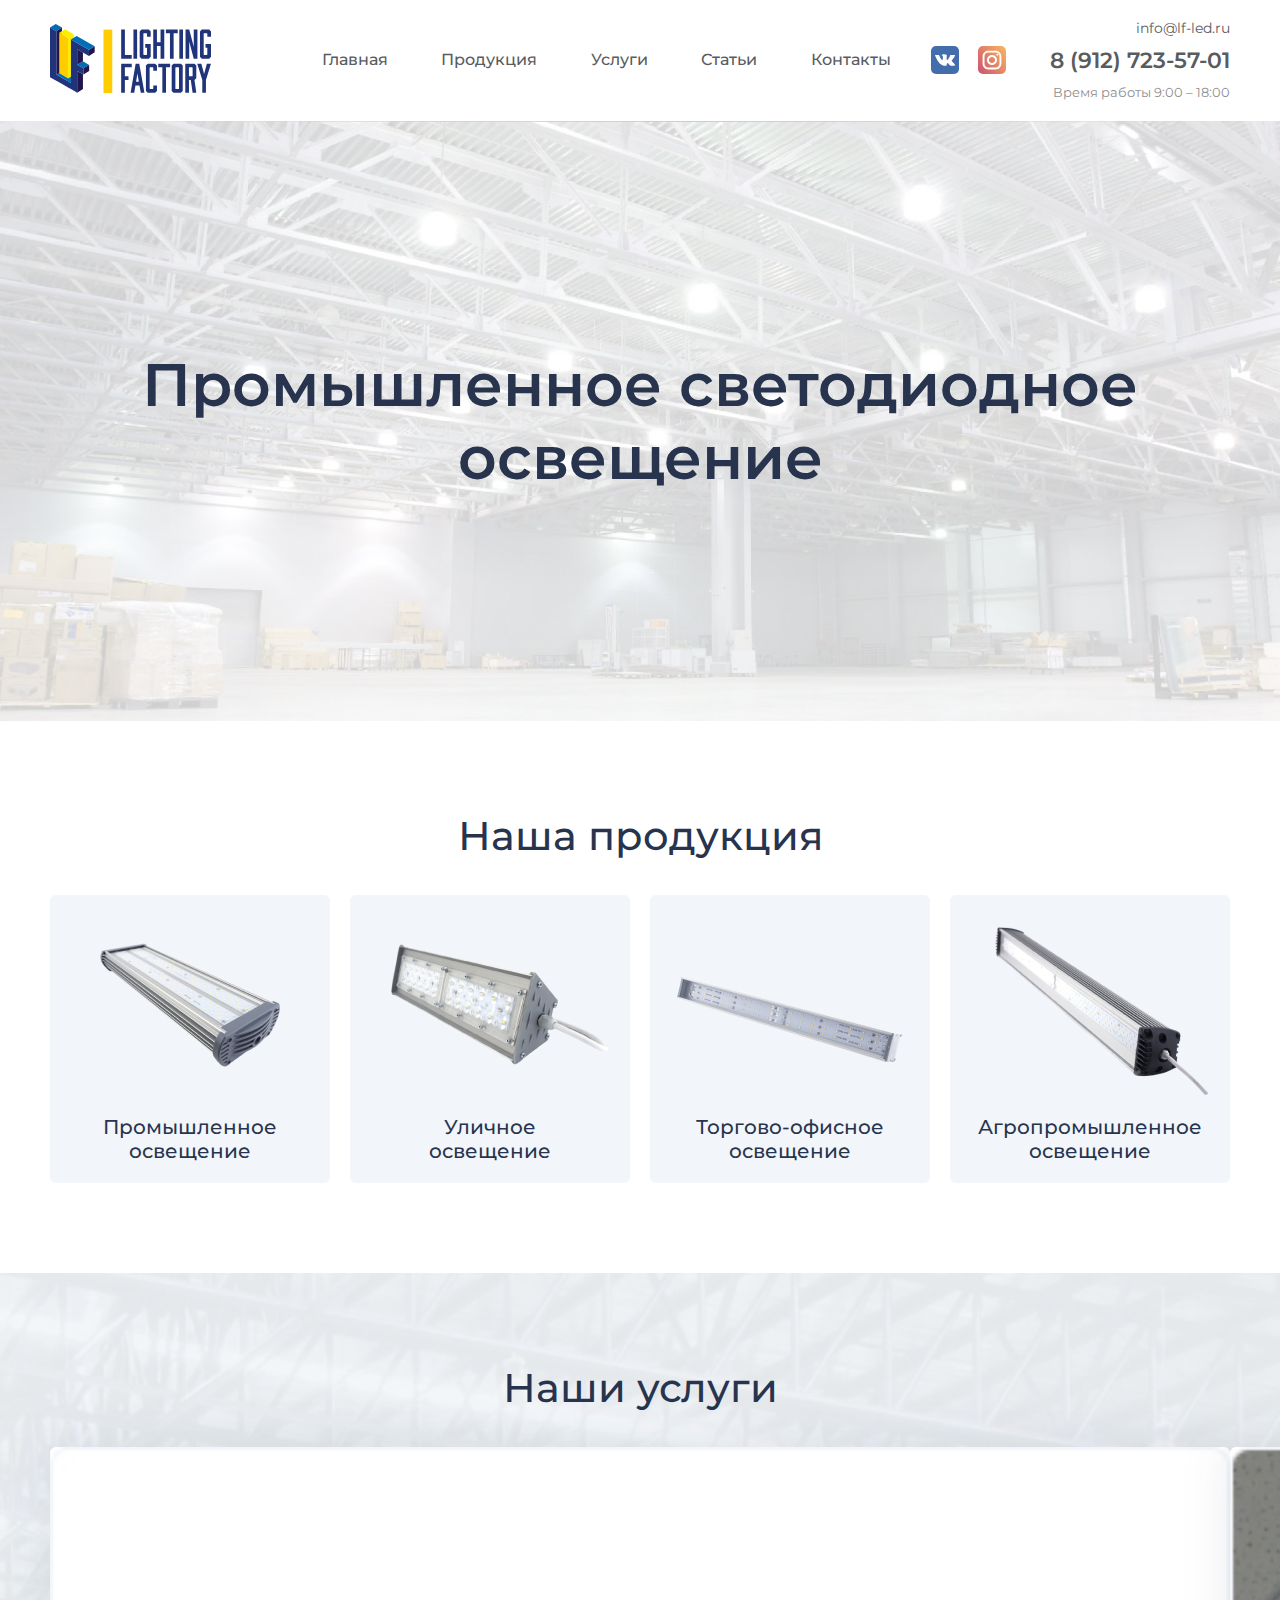
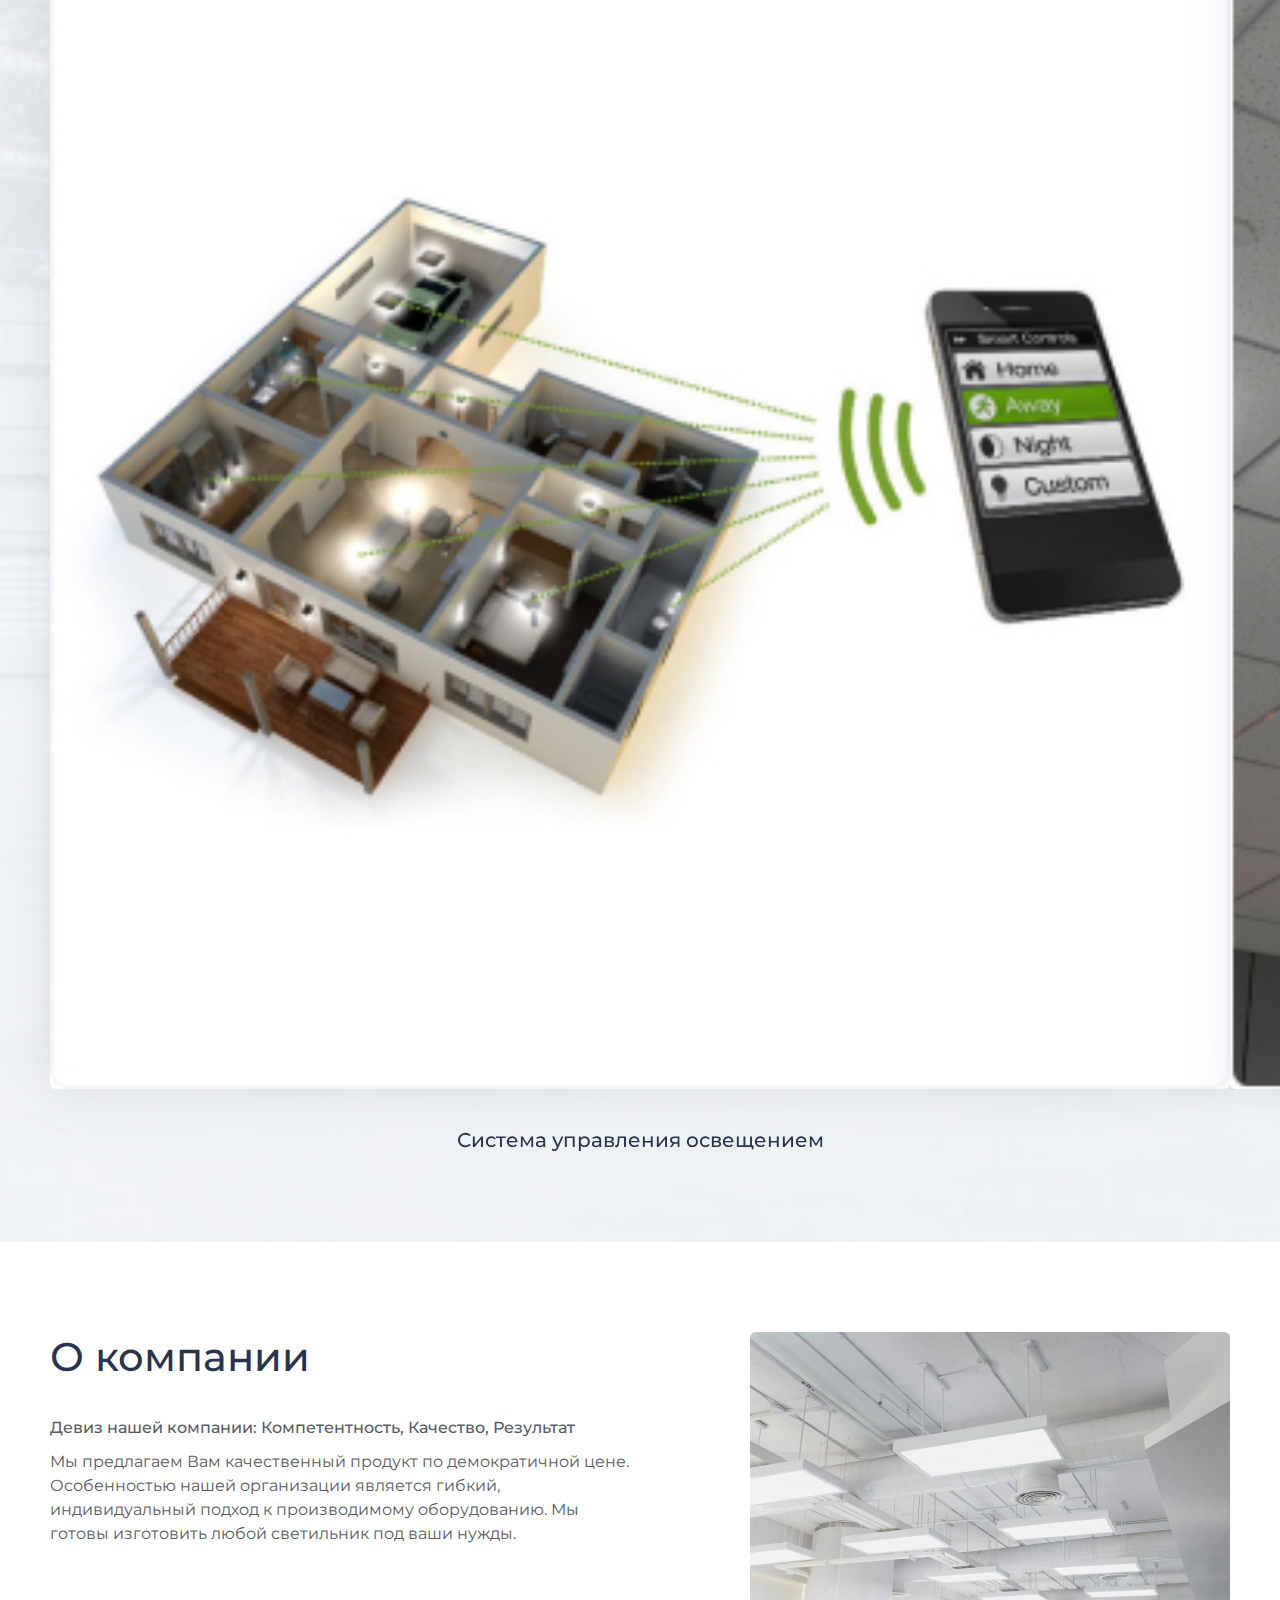
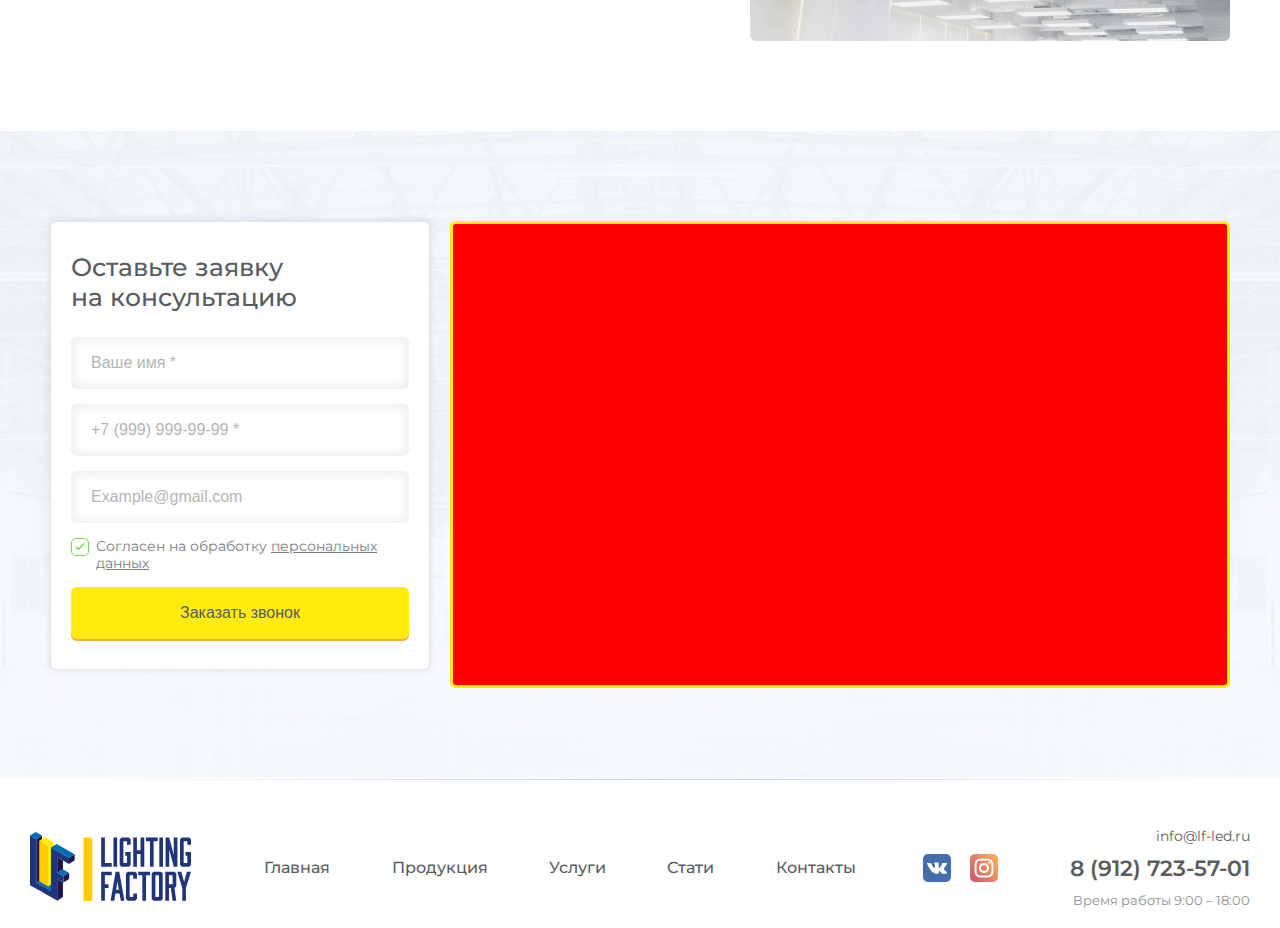
==== commit 482ee5e2: "dasdsa" ====
--- a/index.html
+++ b/index.html
@@ -19,13 +19,16 @@
                     <img src="image/header/header-logo-mobile.svg">
                 </picture>
                 <nav class="header-navigation header-navigation--close">
-                    <picture class="header-logo header-mobile-none">
-                        <source media="(min-width: 768px)" srcset="image/header/header-logo-desctop.svg">
-                        <img src="image/header/header-logo-mobile.svg">
-                    </picture>
+                    <a href="index">
+                        <picture class="header-logo header-mobile-none">
+                            <source media="(min-width: 768px)" srcset="image/header/header-logo-desctop.svg">
+                            <img src="image/header/header-logo-mobile.svg">
+                        </picture>                        
+                    </a>
+
                     <ul class="header-bavigation__list">
                         <li class="header-navigation__item"><a class="header-navigation__item--link" href="index.html">Главная</a></li>
-                        <li class="header-navigation__item"><a class="header-navigation__item--link" href="product.html">Продукция</a></li>
+                        <li class="header-navigation__item"><a class="header-navigation__item--link" href="products.html">Продукция</a></li>
                         <li class="header-navigation__item"><a class="header-navigation__item--link" href="services.html">Услуги</a></li>
                         <li class="header-navigation__item"><a class="header-navigation__item--link" href="articles.html">Статьи</a></li>
                         <li class="header-navigation__item"><a class="header-navigation__item--link" href="contacts.html">Контакты</a></li>
@@ -41,17 +44,9 @@
                     </div>
                 </nav>
                 <a href="#" class="header-call--mobile header-mobile-none"></a> 
-                <button class="header-open--nav header-mobile-none">
-                    <input type="checkbox" id="checkbox1" class="checkbox1 visuallyHidden">
-                    <label for="checkbox1">
-                        <div class="hamburger hamburger1">
-                            <span class="bar bar1"></span>
-                            <span class="bar bar2"></span>
-                            <span class="bar bar3"></span>
-                            <span class="bar bar4"></span>
-                        </div>
-                    </label>
-                </button>             
+                <button class="header__toggle">
+
+                </button>                     
             </div>
         </header> 
         <main>
@@ -162,14 +157,25 @@
                     </div>
                 </div>
             </section>
+            <div class="modal-successful-sending">
+                <h2 class="modal-successful-sending-header">Спасибо <br> за обращение!</h2>
+                <p class="modal-successful-sending-text">Ваш запрос отправлен, в скором времени наши менеджеры свяжутся с вами</p>
+                <button class="modal-successful-sending-buitton" type="button">Закрыть</button>
+                <div class="modal-successful-sending--close"></div>
+            </div>
+            <div class="modal-show">
+    
+            </div>
             <script src="https://api-maps.yandex.ru/2.1/?apikey=e1d12f77-c3d9-40bc-bcd0-ac6e558860db&lang=ru_RU" type="text/javascript"></script>
             <script src="https://unpkg.com/swiper/swiper-bundle.min.js"></script>
+            <script src="https://ajax.googleapis.com/ajax/libs/jquery/2.2.0/jquery.min.js"></script>
+            <script src="js/mask.js "></script>
             <script>
                 /*КАРТА НА ГЛАВНОЙ*/
                 ymaps.ready(function () {
                     var myMap = new ymaps.Map('map-contacts', {
-                        center: [55.775990, 37.510900],
-                        zoom: 16
+                        center: [58.625094, 49.714196],
+                        zoom: 17
                     }, {
                         searchControlProvider: 'yandex#search'
                     }),
@@ -177,12 +183,12 @@
                         '<div style="color: #FFFFFF; font-weight: bold;">$[properties.iconContent]</div>'
                     );
                     myPlacemark = new ymaps.Placemark(myMap.getCenter(), {
-                        hintContent: 'Москва Хорошевское шоссе д 43 г стр 1, офис 12'
+                        hintContent: '610029, г. Киров, ул. Фабричная, д. 19    '
                     }, {
                         iconLayout: 'default#image',
-                        iconImageHref: 'http://bcexpress.vyatka-it.ru/wp-content/uploads/2021/05/placeholder.svg',
-                        iconImageSize: [50, 50],
-                        iconImageOffset: [-25, -50]
+                        iconImageHref: 'image/map.png',
+                        iconImageSize: [40, 40],
+                        iconImageOffset: [-20, -40]
                     });
                     myMap.geoObjects.add(myPlacemark);
                     myMap.behaviors.disable('scrollZoom')
@@ -215,6 +221,51 @@
                     clickable: true,
                     },
                 });
+
+                let formIndex = document.querySelector('.call-form')
+                formIndex.addEventListener('submit', function(e) {
+                e.preventDefault();
+                var data = new FormData(this)
+                var url = 'https://jsonplaceholder.typicode.com/posts'
+                fetch(url, {
+                    method: 'post',
+                    headers: {
+                        "Content-type": "application/x-www-form-urlencoded; charset=UTF-8"
+                    },
+                    body: data 
+                    })
+                    .then(response => response.json())
+                    .then((json) => { 
+                    if (json.id === 101) { 
+                        document.querySelector('.modal-successful-sending').classList.add('modal-successful-sending--active')
+                        document.querySelector('.modal-show').classList.add('modal-show--active')
+                        document.querySelector('.contact-input--name').value = ''
+                        document.querySelector('.contact-input--tel').value = ''
+                        document.querySelector('.contact-input--email').value = ''
+                    }else {
+                        console.log(json)
+                    }
+
+                    })
+                    .catch(err => console.log(err));
+                })
+
+                let closeModalSecrus = document.querySelector('.modal-successful-sending--close')
+                let buttonCloseModalSecrus = document.querySelector('.modal-successful-sending-buitton')
+                document.querySelector('.modal-show').addEventListener('click', function() {
+                    document.querySelector('.modal-successful-sending').classList.remove('modal-successful-sending--active')
+                    document.querySelector('.modal-show').classList.remove('modal-show--active')  
+                })
+
+                buttonCloseModalSecrus.addEventListener('click', function() {
+                    document.querySelector('.modal-successful-sending').classList.remove('modal-successful-sending--active')
+                    document.querySelector('.modal-show').classList.remove('modal-show--active')  
+                })
+
+                closeModalSecrus.addEventListener('click', function() {
+                    document.querySelector('.modal-successful-sending').classList.remove('modal-successful-sending--active')
+                    document.querySelector('.modal-show').classList.remove('modal-show--active')  
+                })
             </script>
         </main>
         <footer class="footer">
@@ -243,8 +294,6 @@
                 </nav>     
             </div>
         </footer>
-        <script src="https://ajax.googleapis.com/ajax/libs/jquery/2.2.0/jquery.min.js"></script>
-        <script src="js/mask.js "></script>
         <script src="js/script.js"></script>
     </body>
 </html>
--- a/style/style.css
+++ b/style/style.css
@@ -13,6 +13,7 @@
     justify-content: space-between;
     flex-direction: column;
     min-height: 100vh;
+    position: relative;
 }
 
 main {
@@ -124,8 +125,11 @@
     background-color: #FFFFFF;
     padding-top: 10px;
     padding-bottom: 30px;
-    z-index: 3;
+    z-index: 10;
     transition: all 0.6s;
+    padding-left: 10px;
+    padding-right: 10px;
+    padding-top: 15px;
 }
 
 @media(max-width: 968px) {
@@ -179,6 +183,7 @@
     line-height: 20px;
     text-align: center;
     display: block;
+    color: #595C5F;
 }
 
 .headar-social {
@@ -259,7 +264,7 @@
     background-repeat: no-repeat;
     background-position: center;
     margin-left: auto;
-    margin-right: 10%;
+    margin-right: 15%;
     margin-top: 5px;
 }
 
@@ -274,7 +279,74 @@
 .header-open--nav {
     background-color: inherit;
     height: 30px;
-}
+    z-index: 10;
+}
+
+.header__toggle {
+    position: absolute;
+    width: 30px;
+    height: 14px;
+    background-color: transparent;
+    background-image: linear-gradient(#fff 5px, #383C3F 5px, #383C3F 8px, #fff 8px);
+    border: none;
+    outline: none;
+    display: block;
+    cursor: pointer;
+    right: 10px;
+    top: calc(50% - 5px);
+    z-index: 11;
+  }
+  @media(min-width: 968px){ 
+    .header__toggle {
+        display: none;
+    }
+  }
+
+  
+  .header__toggle::before {
+    content: "";
+    position: absolute;
+    display: block;
+    width: 30px;
+    height: 3px;
+    background-color: #383C3F;
+    transition: transform 0.2s ease-in 0.2s, top 0.2s linear;
+    bottom: 0px;
+    left: 0;
+    border-radius: 6px;
+  }
+  
+  .header__toggle::after {
+    content: "";
+    position: absolute;
+    display: block;
+    width: 30px;
+    height: 3px;
+    background-color: #383C3F;
+    transition: transform 0.2s ease-in 0.2s, top 0.2s linear;
+    top: -1px;
+    left: 0;
+    border-radius: 6px;
+  }
+  .header__toggle--opened.header__toggle {
+    position: absolute;
+    width: 30px;
+    height: 24px;
+    background-image: none;
+    right: 10px;
+  }
+  
+  .header__toggle--opened.header__toggle::before {
+    transform: rotate(-45deg);
+    top: 11px;
+    transition: top 0.2s linear, transform 0.2s ease-in 0.2s;
+  }
+  
+  .header__toggle--opened.header__toggle::after {
+    transform: rotate(45deg);
+    top: 11px;
+    transition: top 0.2s linear, transform 0.2s ease-in 0.2s;
+  }
 .visuallyHidden {
     position: absolute; 
     overflow: hidden; 
@@ -885,8 +957,10 @@
 .map-contacts {
     width: 100%;
     height: 296px;
-    background-color: red;
     margin-top: 30px;
+    border: 3px solid #FFEB0C;
+    box-sizing: border-box;
+    border-radius: 6px;
 }
 
 @media(min-width: 800px) {
@@ -939,6 +1013,7 @@
     }
     .footer-wrap {
         display: flex;
+        align-items: flex-start;
     }
     .footer-bavigation__list {
         display: flex;
@@ -964,6 +1039,12 @@
         margin-left: auto;
         margin-right: 45px;
         margin-top: 40px;
+    }
+}
+
+@media(max-width: 660px) { 
+    .footer-wrap {
+        align-items: center;
     }
 }
 
@@ -2047,4 +2128,946 @@
 .header-link {
     display: block;
     margin-right: 6%;
+}
+
+.footer-link {
+    margin-right: 6%;
+}
+
+/*страница продукта*/
+.product {
+    padding-bottom: 60px;
+}
+
+@media(min-width: 768px) { 
+    .product {
+        padding-bottom: 90px;
+    }
+}
+.product-categoru__header {
+    font-weight: 600;
+    font-size: 16px;
+    line-height: 20px;
+    color: #28344D;
+    box-sizing: border-box;
+    padding-top: 12px;
+    padding-bottom: 12px;
+    padding-left: 10px;
+    padding-right: 12px;
+    width: 100%;
+    background: #fff;
+    border-radius: 6px 6px 6px 6px;
+    cursor: pointer;
+}
+
+.header-open {
+    background: #326CB2;
+    color: #fff;
+    border-radius: 6px 6px 0px 0px;
+}
+
+.product-categoru {
+    width: 100%;
+}
+
+@media(min-width: 768px) { 
+    .product-categoru {
+        width: 280px;
+    }
+}
+
+.product-categoru-block {
+    border: 1px solid #E5E5E5;
+    box-shadow: 0px 0px 9px rgba(0, 0, 0, 0.1);
+    border-radius: 6px;
+}
+
+.product-categoru-block:not(:nth-child(1)) {
+    margin-top: 5px;
+}
+
+@media(min-width: 768px) { 
+    .product-categoru-block:not(:nth-child(1)) {
+        margin-top: 20px;
+    }
+}
+
+/*CSS ДЛЯ РАСКРЫТИЯ КАТЕГОРИИЙ*/
+
+.product-subcategory__list {
+    height: auto;
+    max-height: 0;
+    transition: all 0s linear;
+    overflow: hidden;  
+}
+
+.link-active + .product-subcategory__list--active {
+    max-height: 1000px;
+    transition: all 2s linear;
+}
+
+.product-categoru__list {
+    height: auto;
+    max-height: 0;
+    transition: all 0s ease-out;
+    overflow: hidden;   
+}
+
+.header-open + .product-categoru__list--active {
+    max-height: 1000px;
+    transition: all 2s linear;
+}
+/*рАСКРЫТИЕ КАТЕГОРИЙ КОНЕЦ*/
+
+@media(min-width: 768px) { 
+    .product-categoru__header {
+        padding-top: 20px;
+        padding-bottom: 20px;
+        padding-left: 20px;
+        padding-right: 12px;  
+    }
+}
+
+.product-categoru__link {
+    font-weight: 500;
+    font-size: 14px;
+    line-height: 17px;
+    color: #326CB2;
+    display: block;
+    box-sizing: border-box;
+    padding-top: 12px;
+    padding-bottom: 12px;
+    padding-left: 10px;
+    padding-right: 10px;
+    width: 100%;
+    cursor: pointer;
+    background-color: #fff;
+    position: relative;
+}
+
+.product-categoru__link::before {
+    position: absolute;
+    content: '';
+    width: 15px;
+    height: 15px;
+    background-image: url('../image/production/categories-strech.svg');
+    background-repeat: no-repeat;
+    background-position: center;
+    background-size: contain;
+    right: 18px;
+    top: 10px;
+}
+
+.product-categoru__link:hover {
+    background: #F2F5F9;
+}
+
+.link-active {
+    background: #F2F5F9;
+}
+
+@media(min-width: 768px) { 
+    .product-categoru__link {
+        padding-left: 20px;
+    }
+}
+
+.product-subcategory__link {
+    font-weight: 500;
+    font-size: 14px;
+    line-height: 17px;
+    color: #595959;
+    padding: 12px 25px;
+    padding-right: 10px;
+    display: block;
+    box-sizing: border-box;
+    cursor: pointer;
+    position: relative;
+}
+
+@media(min-width: 768px) { 
+    .product-subcategory__link {
+        padding-left: 44px;
+    }
+}
+
+.product-subcategory__link::before {
+    position: absolute;
+    content: '';
+    width: 3px;
+    height: 3px;
+    left: 16px;
+    top: 18px;
+    background-color: #595959;
+    border-radius: 100%;
+}
+
+@media(min-width: 768px) { 
+    .product-subcategory__link::before {
+        left: 33px;
+        top: 19px;
+    }
+}
+
+.product-content {
+    margin-top: 60px;
+}
+
+@media(min-width: 768px) { 
+    .product-content {
+        margin-top: 0px;
+    }
+}
+
+.product-content__text {
+    margin-top: 28px;
+}
+
+@media(min-width: 768px) { 
+    .product-content__text {
+        margin-top: 0px;
+    }
+}
+
+.product-content__img {
+    width: 100%;
+    height: auto;
+    max-width: 380px;
+    display: block;
+    margin: 0 auto;
+}
+
+.product-content__text--header {
+    font-weight: 500;
+    font-size: 20px;
+    line-height: 24px;
+    text-align: center;
+    color: #28344D;
+}
+
+@media(min-width: 768px) { 
+    .product-content__text--header {
+        font-size: 25px;
+        line-height: 30px;
+        text-align: left;
+    }
+}
+
+.product-content__text--subtitle {
+    font-size: 13px;
+    line-height: 150%;
+    text-align: center;
+    color: #595C5F;
+    margin-top: 15px;
+}
+
+@media(min-width: 768px) { 
+    .product-content__text--subtitle {
+        font-size: 13px;
+        line-height: 150%;
+        text-align: center;
+        color: #595C5F;
+        font-size: 16px;
+        margin-top: 25px;
+        text-align: left;
+    }
+}
+
+@media(min-width: 768px) { 
+    .product {
+        display: grid;
+        grid-template-columns: 280px 1fr;
+        gap: 20px;
+    }
+}
+
+@media(min-width: 1220px) { 
+    .product-content__description {
+        display: flex;
+    }
+
+    .product-content__text {
+        padding-left: 19px;
+    }
+}
+
+.product-specifications__item--name {
+    font-weight: 400;
+    font-size: 14px;
+    line-height: 17px;
+    display: flex;
+    color: #595C5F;
+}
+
+.product-specifications__item--description {
+    font-weight: 500;
+    font-size: 14px;
+    line-height: 17px;
+    display: flex;
+    color: #28344D;
+}
+
+.product-specifications__list {
+    border-radius: 6px;
+    border: 1px solid #F2F2F2;
+    margin-top: 20px;
+}
+
+.product-specifications {
+    margin-top: 60px;
+}
+
+@media(min-width: 768px) { 
+    .product-specifications {
+        margin-top: 90px;
+    }
+}
+
+.product-specifications__item {
+    background: #F2F5F9;
+    padding: 10px;
+    box-sizing: border-box;
+}
+
+.product-specifications__item:nth-child(2n) {
+    background: #FFFFFF;
+}
+
+@media(min-width: 360px) { 
+    .product-specifications__item {
+        display: flex;
+        justify-content: space-between;
+    }  
+}
+
+@media(min-width: 768px) { 
+    .product-specifications__item {
+        padding: 14px 20px;
+    }  
+}
+
+.product-specifications__header {
+    font-weight: 600;
+    font-size: 14px;
+    line-height: 150%;
+    color: #28344D;
+    position: relative;
+    padding-left: 40px;
+}
+
+.product-specifications__header::before {
+    position: absolute;
+    content: '';
+    width: 30px;
+    height: 35px;
+    left: 0;
+    top: -10px;
+    background-image: url('../image/production/header-befere.svg');
+    background-position: center;
+    background-repeat: no-repeat;
+}
+
+@media(min-width: 768px) { 
+    .product-specifications__header {
+        font-size: 20px; 
+        padding-left: 47px;
+    }
+
+    .product-specifications__header::before { 
+        top: -3px;
+    }
+}
+
+.product-models__item {
+    display: grid;
+    grid-template-columns: 1fr 1fr 1fr 1fr 1fr;
+    box-sizing: border-box;
+}
+
+.product-models__item {
+    padding: 21px 50px;
+    border-bottom: 1px solid #E5E5E5;
+}
+
+.product-models__item:nth-child(1) {
+    background-color: #F2F5F9;
+}
+
+
+.product-models__item--header {
+    font-weight: 600;
+    font-size: 13px;
+    line-height: 16px;
+    color: #595C5F;
+}
+
+.product-models__item--header-subtitle {
+    display: none;
+}
+
+.product-models__list {
+    box-sizing: border-box;
+    border: 1px solid #E5E5E5;
+    border-radius: 6px;
+}
+
+.product-models__item--buttton {
+    padding: 15px;
+    border: 1px solid #28344D;
+    box-sizing: border-box;
+    border-radius: 6px;
+    background-color: inherit;
+    font-family: 'Montserrat', sans-serif;
+    color: #28344D;
+    font-weight: 500;
+    font-size: 16px;
+    line-height: 20px;  
+    display: block; 
+    margin-left: auto;
+}
+
+.product-models {
+    padding-bottom: 60px;
+}
+
+@media(min-width: 768px) { 
+    .product-models {
+        padding-bottom: 90px;
+    }
+}
+
+.product-models--header {
+    font-weight: 600;
+    font-size: 14px;
+    line-height: 150%;
+    text-align: center;
+    color: #28344D;
+    margin-bottom: 26px;
+}
+
+@media(min-width: 768px) { 
+    .product-models--header {
+        font-size: 20px;
+        margin-bottom: 20px;
+    }
+}
+
+@media(max-width: 910px) { 
+    .product-models {
+        width: 100%;
+        overflow-y: hidden;
+    }    
+    .product-models__list {
+        width: 910px;
+        overflow: hidden;   
+    }
+}
+
+@media(max-width: 576px) { 
+    .product-models__list {
+        width: 560px;  
+    }
+    .product-models__list {
+        display: flex; 
+    }
+
+    .product-models__item {
+        display: flex;
+        flex-direction: column;
+        padding: 0;
+        background-color: #F2F5F9;
+    }
+
+    .product-models__item:nth-child(2n) {
+        background-color: #fff;
+    }
+
+    .product-models__item--text ,
+    .product-models__item--header {
+        padding: 15px;
+    }
+
+    .product-models__item--header {
+        padding-top: 14px;
+    }
+
+    .product-models__item--buttton {
+        padding: 10px;
+        border: 1px solid #28344D;
+        box-sizing: border-box;
+        border-radius: 6px;
+        background-color: inherit;
+        font-family: 'Montserrat', sans-serif;
+        color: #28344D;
+        font-weight: 500;
+        font-size: 14px;
+        line-height: 20px;   
+    }
+}
+
+
+@media(min-width: 768px) { 
+    .product-models__item--header {
+        font-size: 18px;
+        line-height: 22px;
+    }
+
+    .product-models__item--header-subtitle {
+        font-weight: normal;
+        font-size: 10px;
+        line-height: 150%;
+        color: #8F8F8F;
+        display: block;
+    }
+}
+
+.product-page-img {
+    width: 100%;
+     height: auto;
+     max-width: 380px;
+}
+
+.product-modal {
+    padding-bottom: 60px;
+}
+
+@media(min-width: 768px) { 
+    .product-modal {
+        padding-bottom: 90px;
+    }  
+}
+
+.product-modal__content--wrap {
+    max-width: 380px;
+    margin: 0 auto;
+}
+
+.product-page-container {
+    border: 1px solid #F2F5F9;
+    box-sizing: border-box;
+    border-radius: 6px;
+}
+
+@media(min-width: 768px) { 
+    .product-modal {
+        display: grid;
+        grid-template-columns: 280px 1fr;
+        gap: 20px;
+    }    
+
+    .product-modal__content--wrap {
+        margin: 0;
+    }
+}
+.product-modal__content__wtf {
+    margin-top: 60px;
+}
+@media(min-width: 768px) { 
+    .product-modal__content__wtf {
+        margin-top: 0;
+    }    
+}
+@media(min-width: 880px) { 
+    .product-modal__content__wtf {
+        display: flex;
+    }    
+}
+
+.product-page-img,
+.product-page-img--min {
+    object-fit: cover;
+}
+.product-page-min-container {
+    margin-top: 20px;
+}
+
+.product-page-min-wrapper {
+    padding-top: 5px;
+    padding-left: 5px;
+    padding-bottom: 5px;
+}
+@media(min-width: 768px) { 
+    .product-modal__content--text {
+        margin-left: 20px;
+    }    
+}
+
+
+.product-modal__content--text-header {
+    font-weight: 500;
+    font-size: 20px;
+    line-height: 24px;
+    color: #28344D;
+    margin-top: 20px;
+}
+
+@media(min-width: 768px) { 
+    .product-modal__content--text-header {
+        font-size: 25px;
+        line-height: 30px;     
+    }   
+}
+
+@media(min-width: 880px) { 
+    .product-modal__content--text-header {
+        margin-top: 0;
+    }  
+}
+
+.product-modal__content--text--subtitle {
+    font-weight: 500;
+    font-size: 16px;
+    line-height: 20px;
+    color: #28344D;
+    margin-top: 25px;
+}
+
+.product-modal__content--text--item {
+    font-weight: 400;
+    font-size: 16px;
+    line-height: 150%;
+    color: #595C5F;
+    margin-top: 15px;
+    padding-left: 15px;
+    position: relative;
+}
+
+.product-modal__content--text--item::before {
+    position: absolute;
+    content: '';
+    width: 4px;
+    height: 4px;
+    background-color: #595C5F;
+    border-radius: 100%;
+    left: 0;
+    top: 10px;
+}
+
+.product-modal__content--text--price span {
+    font-weight: 400;
+    font-size: 14px;
+    line-height: 150%;
+    color: #595C5F;
+    margin-top: 20px;
+    display: block;
+}
+
+.product-modal__content--text--price p {
+    font-weight: 600;
+    font-size: 25px;
+    line-height: 150%;
+    color: #28344D;
+    margin-top: 5px;
+}
+
+.product-modal--button {
+    width: 300px;
+    background: #FFEB0C;
+    box-shadow: 0px 2px 0px #F5A950;
+    border-radius: 6px;
+    padding-top: 16px;
+    padding-bottom: 16px;
+    font-weight: 500;
+    font-size: 16px;
+    line-height: 20px;
+    color: #595C5F;
+    font-family: 'Montserrat', sans-serif;
+    margin-top: 25px;
+}
+@media(min-width: 880px) { 
+    .product-modal--button {
+        width: 100%;
+    }  
+}
+
+@media(min-width: 1000px) { 
+    .product-modal--button {
+        width: 300px;
+    }  
+}
+
+.product-modal-note--item {
+    font-weight: normal;
+    font-size: 14px;
+    line-height: 150%;
+    color: #595C5F;
+    padding-left: 15px;
+    position: relative;
+}
+
+.product-modal-note--item::before {
+    position: absolute;
+    content: '';
+    width: 6px;
+    height: 6px;
+    background-color: #595C5F;
+    border-radius: 100%;
+    left: 0;
+    top: 8px;
+}
+
+.product-modal-note--item:not(:nth-child(1)) {
+    margin-top: 10px;
+}
+
+@media(min-width: 768px) { 
+    .product-modal-note--item {
+        font-size: 16px;
+    }
+}
+
+.product-modal-note--header {
+    font-weight: 600;
+    font-size: 14px;
+    line-height: 150%;
+    color: #28344D;
+    padding-left: 47px;
+    position: relative;
+}
+
+.product-modal-note--header::before {
+    position: absolute;
+    content: '';
+    width: 32px;
+    height: 32px;
+    background-image: url('../image/production/note.svg');
+    background-position: center;
+    background-repeat: no-repeat;
+    background-size: contain;
+    left: 0;
+    top: -10px;
+}
+
+@media(min-width: 768px) { 
+    .product-modal-note--header::before {
+        top: -3px;
+    }
+}
+
+.product-modal-note {
+    margin-top: 60px;
+}
+
+@media(min-width: 768px) { 
+    .product-modal-note {
+        margin-top: 90px;
+    }
+}
+
+.product-modal-note--list {
+    margin-top: 20px;
+}
+
+
+@media(min-width: 768px) { 
+    .product-modal-note--header {
+        font-size: 20px;
+        line-height: 150%;
+    }
+}
+
+
+/*POPUP*/
+.wrap-form {
+    max-width: 380px;
+    background: #FFFFFF;
+    border: 1px solid #E5E5E5;
+    box-shadow: 0px 0px 9px rgba(0, 0, 0, 0.1);
+    border-radius: 6px;
+    box-sizing: border-box;
+    padding: 20px;
+    z-index: 10;
+    position: fixed;
+    top: 50%;
+    left: 50%;
+    transform: translate(-50%, -50%);
+    display: none;
+}
+
+@media(max-width: 600px) { 
+    .wrap-form {
+        width: 300px;
+    }
+}
+
+.wrap-form--active {
+    display: block;
+}
+
+.modal-show {
+    position: absolute;
+    width: 100%;
+    height: 100%;
+    top: 0;
+    left: 0;
+    background: rgba(255, 255, 255, 0.8);
+    z-index: 9;
+    display: none;
+}
+
+.modal-show--active {
+    display: block;
+}
+
+.application-form--input {
+    background: #FFFFFF;
+    box-shadow: inset 0px 0px 14px rgba(0, 0, 0, 0.1);
+    border-radius: 6px;
+    font-size: 16px;
+    line-height: 150%;
+    color: #B4B4B4;
+    padding-bottom: 14px;
+    padding-left: 10px;
+    padding-right: 10px;
+    padding-top: 14px;
+    border: none;
+    outline: none;
+    width: 100%;
+    box-sizing: border-box;
+}
+
+.application-form--input:not(:nth-child(1)) {
+    margin-top: 15px;
+}
+
+.application-form--input::placeholder {
+    font-size: 16px;
+    line-height: 150%;
+    color: #B4B4B4;
+}
+
+.application-form--submit {
+    width: 100%;
+    background: #FFEB0C;
+    box-shadow: 0px 2px 0px #F5A950;
+    border-radius: 6px;
+    padding-top: 16px;
+    padding-bottom: 16px;
+    margin-top: 15px;
+}
+
+.application-form--header {
+    font-weight: 500;
+    font-size: 25px;
+    line-height: 30px;
+    text-align: center;
+    color: #595C5F;
+    margin-bottom: 25px;
+}
+
+.wrap-form--close {
+    position: absolute;
+    content: '';
+    top: 20px;
+    right: 20px;
+    width: 10px;
+    height: 10px;
+    background-image: url('../image/close.png');
+    background-position: center;
+    background-repeat: no-repeat;
+    cursor: pointer;
+    transition: all 0.5s;
+}   
+
+.wrap-form--close:hover {
+    transform: rotate(90deg);
+}  
+
+/*Успешная отправка*/
+
+.modal-successful-sending-header {
+    font-weight: 500;
+    font-size: 20px;
+    line-height: 25px;
+    text-align: center;
+    color: #595C5F;
+}
+
+@media(min-width: 768px) { 
+    .modal-successful-sending-header {
+        font-size: 25px;
+        line-height: 30px;
+    }
+}
+
+.modal-successful-sending-text {
+    font-weight: 400;
+    font-size: 14px;
+    line-height: 120%;
+    text-align: center;
+    color: #8F8F8F;
+    margin-top: 20px;
+}
+
+@media(min-width: 768px) { 
+    .modal-successful-sending-text {
+        font-size: 16px;
+        line-height: 150%;
+        margin-top: 25px;
+    }
+}
+
+.modal-successful-sending-buitton {
+    width: 270px;
+    display: block;
+    margin: 0 auto;
+    padding-top: 16px;
+    padding-bottom: 16px;
+    background: #FFEB0C;
+    box-shadow: 0px 2px 0px #F5A950;
+    border-radius: 6px;
+    font-family: 'Montserrat', sans-serif;
+    font-weight: 500;
+    font-size: 16px;
+    line-height: 20px;
+    color: #595C5F;
+    margin-top: 35px;
+}
+
+.modal-successful-sending {
+    position: fixed;
+    max-width: 380px;
+    padding: 40px 20px;
+    box-sizing: border-box;
+    top: 50%;
+    left: 50%;
+    transform: translate(-50%, -50%);
+    background: #FFFFFF;
+    box-shadow: 0px 0px 24px rgba(40, 52, 77, 0.2);
+    border-radius: 6px;
+    z-index: 10;
+    display: none;
+}
+
+.modal-successful-sending--active {
+    display: block;
+}
+
+@media(min-width: 768px) { 
+    .modal-successful-sending {
+        padding: 80px 20px;
+    }
+}
+
+.modal-successful-sending--close {
+    position: absolute;
+    content: '';
+    width: 15px;
+    height: 15px;
+    top: 22px;
+    right: 22px;
+    background-image: url('../image/close.png');
+    background-position: center;
+    background-repeat: no-repeat;
+    cursor: pointer;
+    transition: all 0.5s;
+}
+
+.modal-successful-sending--close:hover {
+    transform: rotate(90deg);
+}
+
+.header-index-link {
+    display: flex;
+    margin-right: 6%;
 }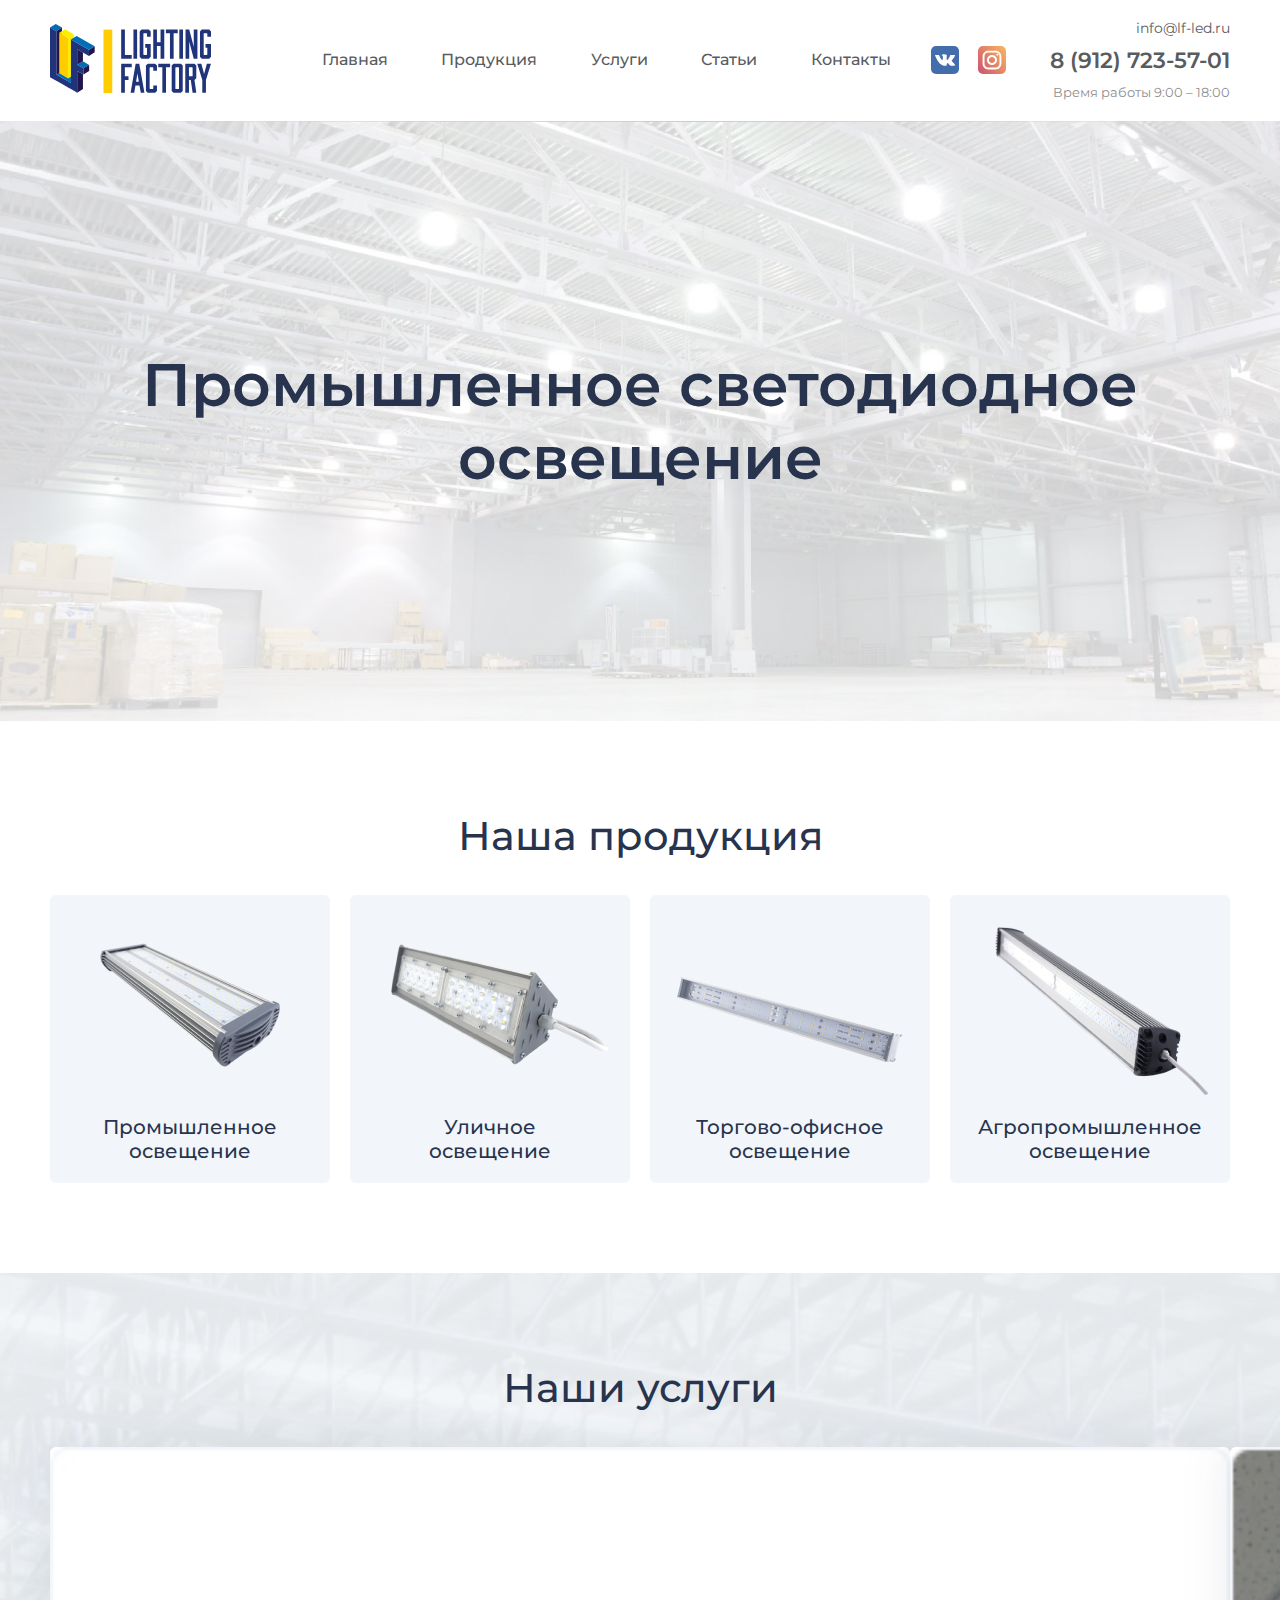
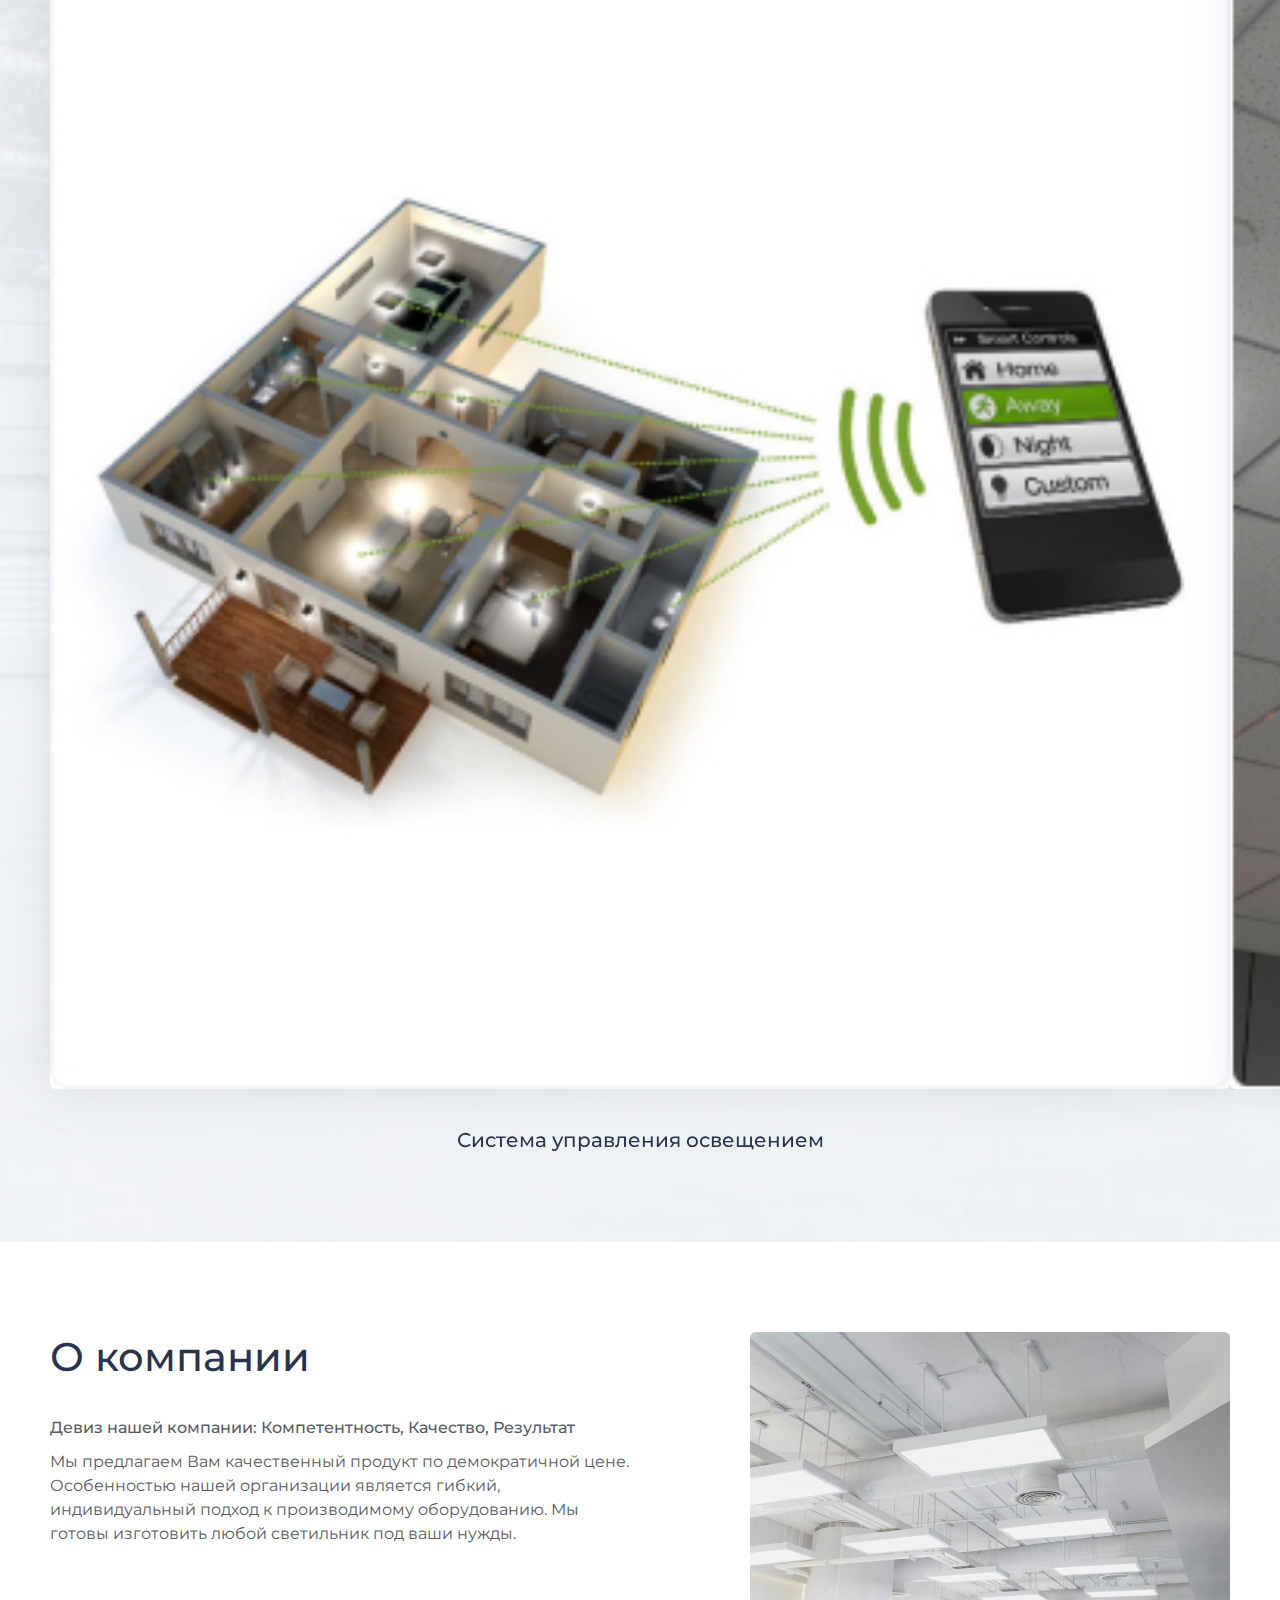
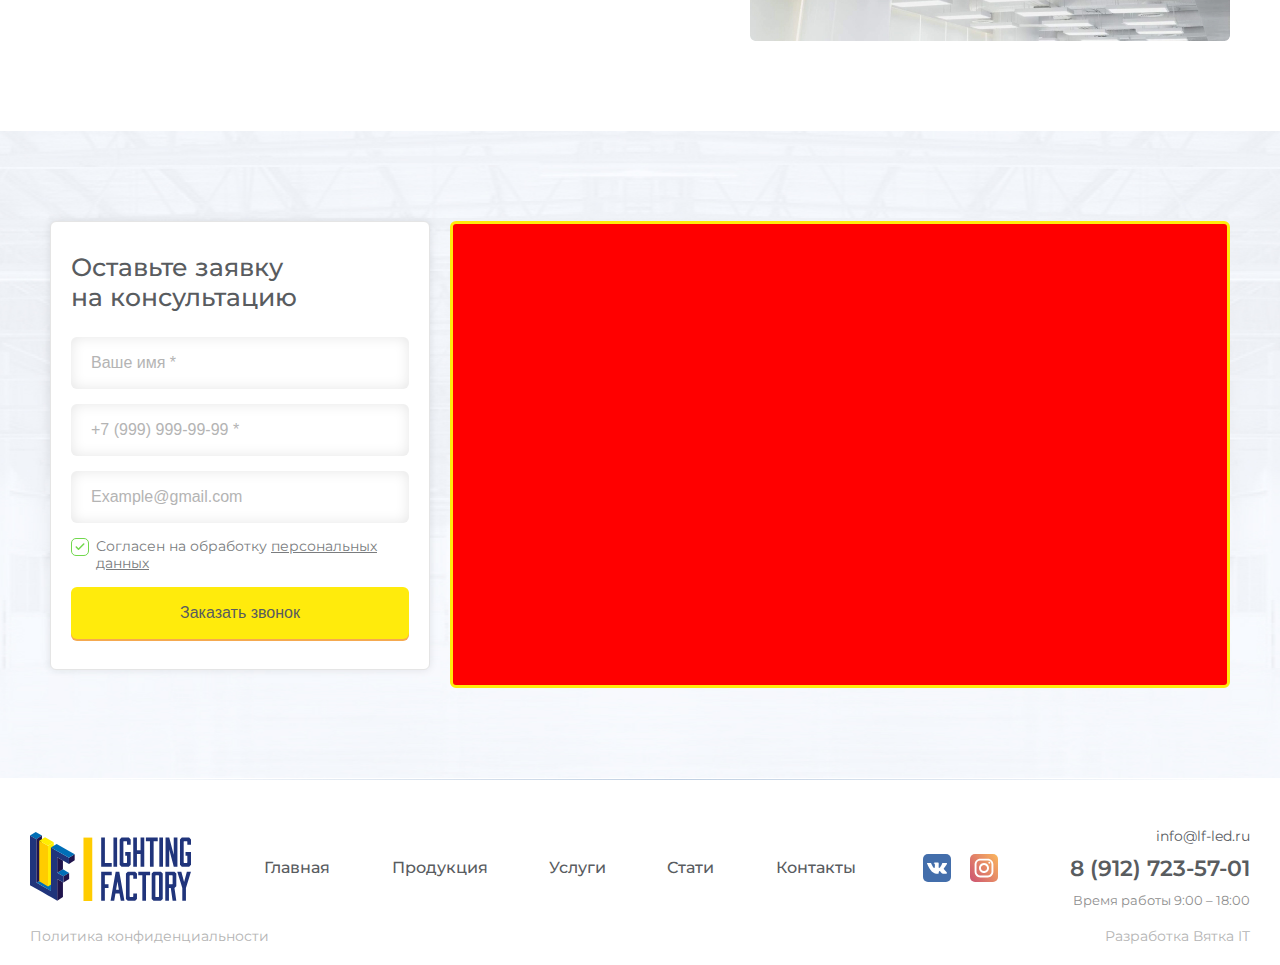
==== commit f7ae87de: "sada d" ====
--- a/index.html
+++ b/index.html
@@ -293,6 +293,10 @@
                     </div>
                 </nav>     
             </div>
+            <div class="copurating wrap">
+                <a class="politicu-conf" href="#">Политика конфиденциальности</a>
+                <a class="devoloper" href="https://vyatka-it.ru">Разработка Вятка IT</a>
+            </div>
         </footer>
         <script src="js/script.js"></script>
     </body>
--- a/style/style.css
+++ b/style/style.css
@@ -130,6 +130,7 @@
     padding-left: 10px;
     padding-right: 10px;
     padding-top: 15px;
+    box-sizing: border-box;
 }
 
 @media(max-width: 968px) {
@@ -1026,7 +1027,6 @@
         margin-top: 0;
     }
     .footer-logo {
-        margin-left: 30px;
         margin-bottom: auto;
     }
     .footer-contacts {
@@ -3070,4 +3070,40 @@
 .header-index-link {
     display: flex;
     margin-right: 6%;
+}
+
+.copurating {
+    margin-top: 40px;
+    display: flex;
+    flex-direction: column;
+    padding: 0;
+}
+
+.politicu-conf {
+    font-weight: 400;
+    font-size: 14px;
+    line-height: 17px;
+    text-align: center;
+    color: #B4B4B4;
+}
+
+.devoloper {
+    font-weight: normal;
+    font-size: 14px;
+    line-height: 17px;
+    text-align: center;
+    color: #B4B4B4;
+    margin-top: 20px;
+}
+
+@media(min-width: 660px) { 
+    .copurating {
+        flex-direction: row;
+        justify-content: space-between;
+        margin-top: 20px;
+    }
+
+    .devoloper {
+        margin-top: 0px;
+    }
 }